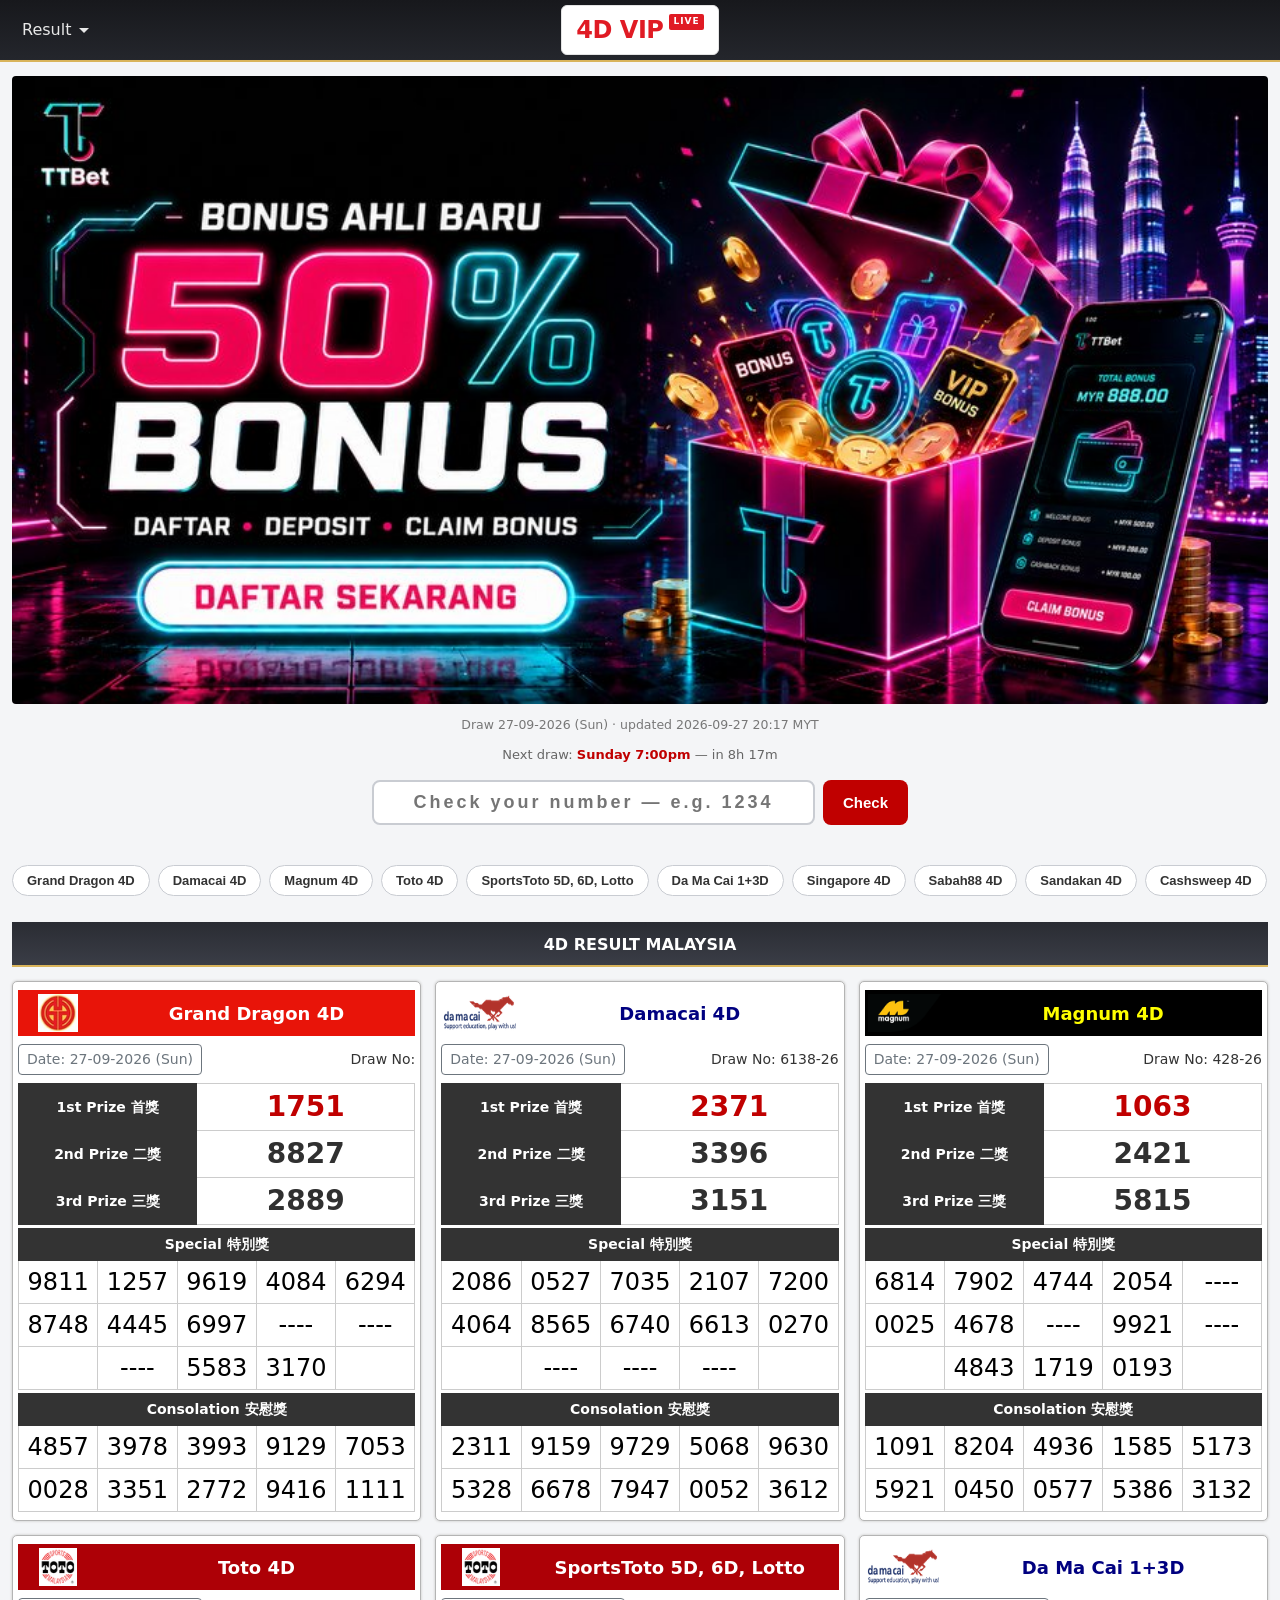
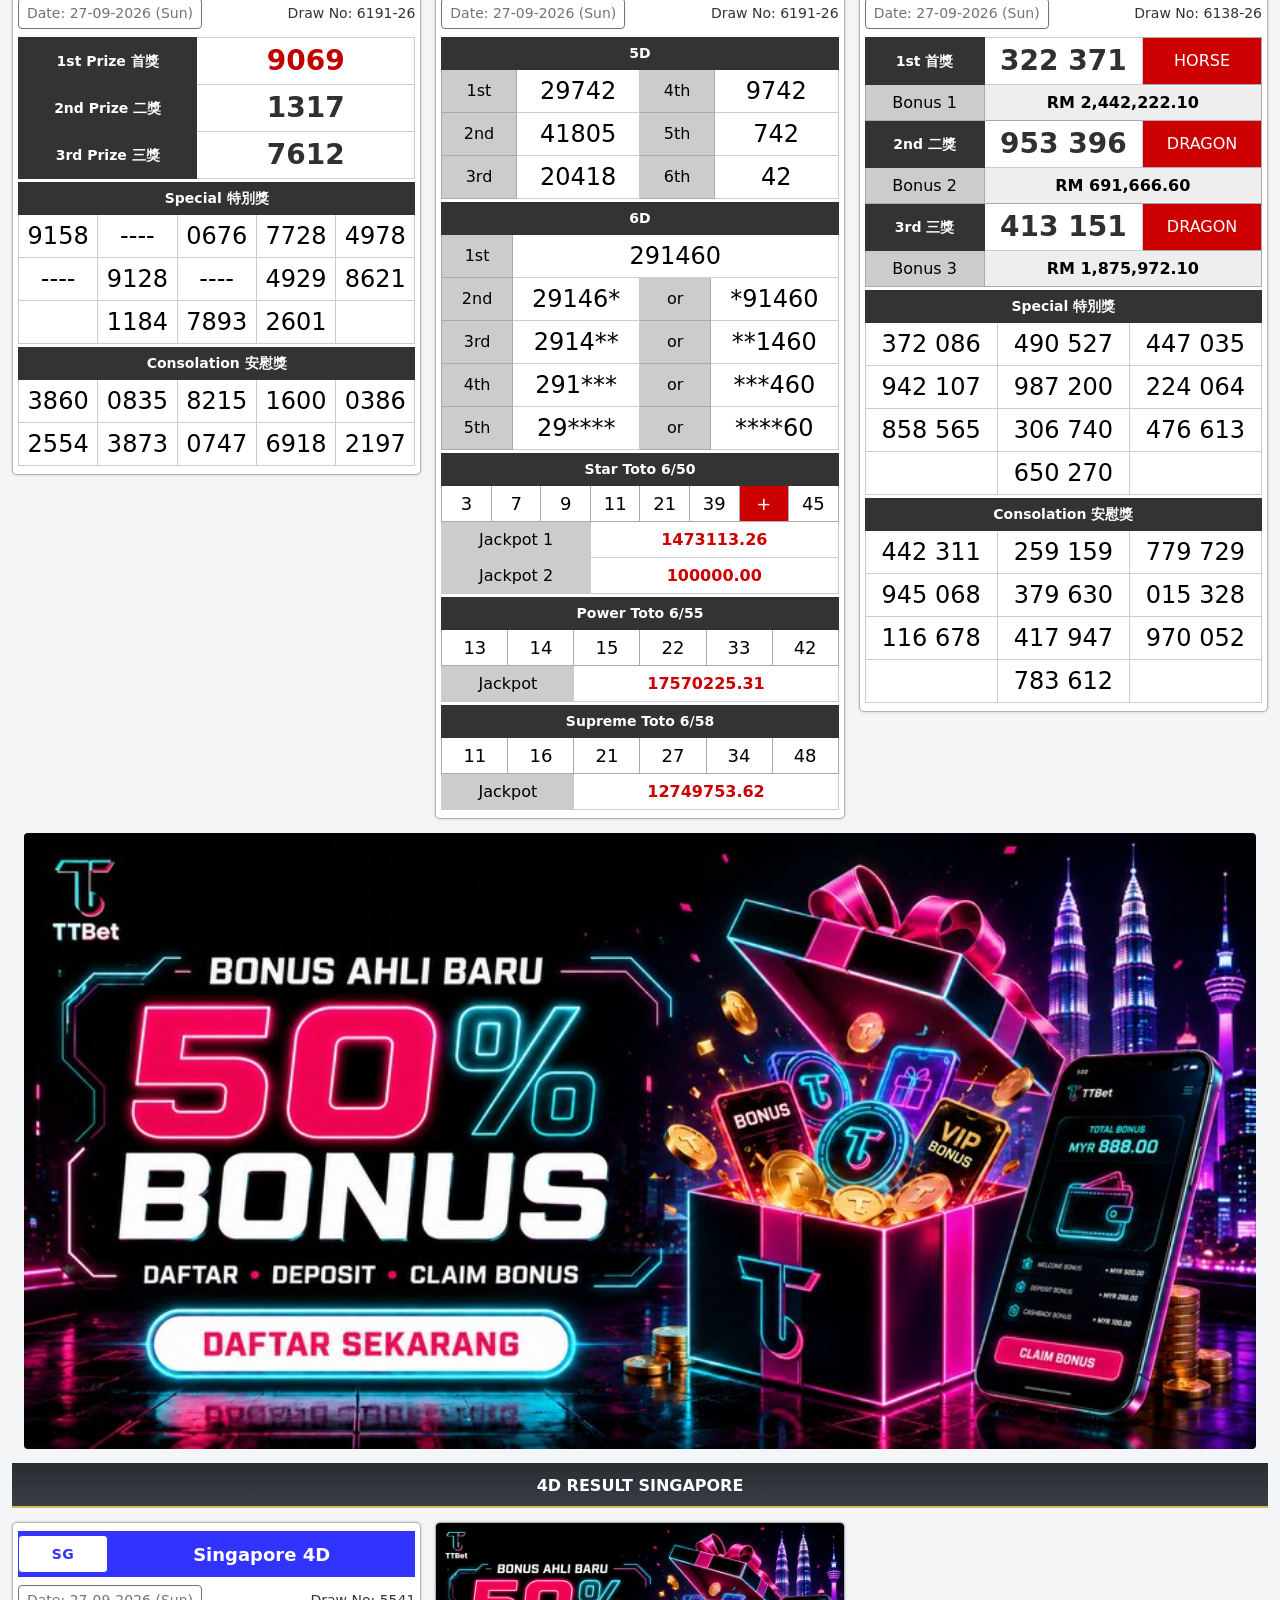
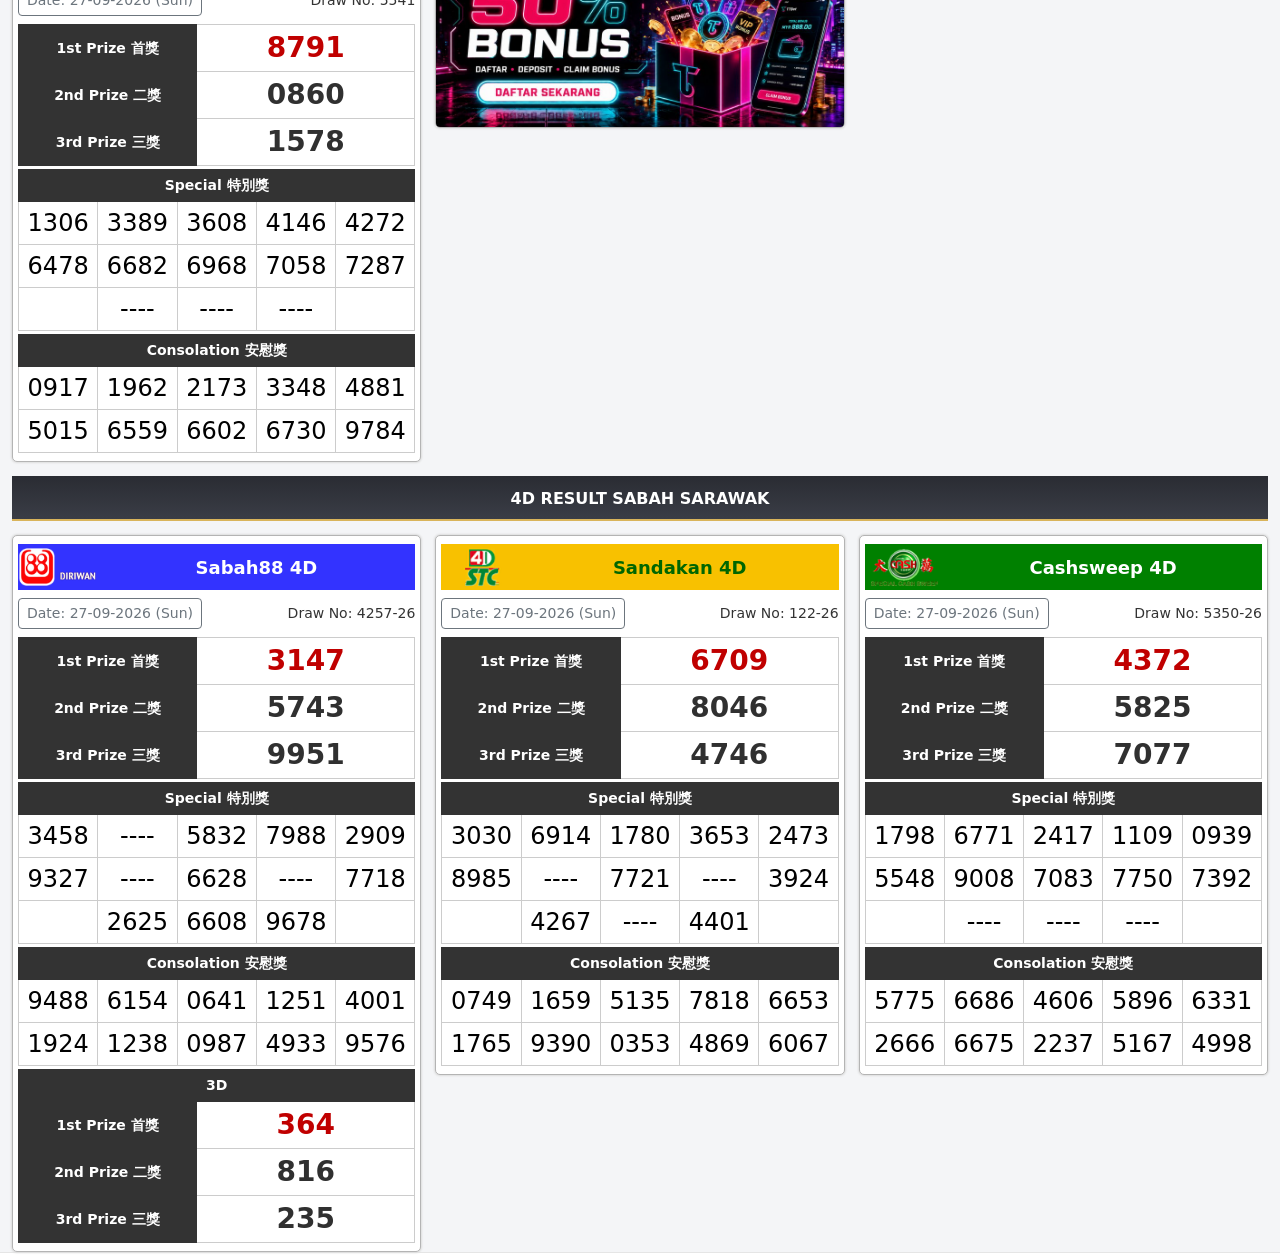
==== index.html @ 1f742cff "Live results feed: near-instant updates during draw hours" ====
<!DOCTYPE html>
<html lang="en">
<head>
<meta charset="utf-8">
<meta name="viewport" content="width=device-width, initial-scale=1.0">
<title>4D VIP - Live 4D Result Today, Toto Magnum Damacai Malaysia</title>
<meta name="description" content="Check 4D result live. Magnum 4D, 4D Toto, Damacai 4D result, Sabah 88 Lotto 4D, Sarawak Special Cash Sweep 4D, STC 4D, Singapore Pools 4D. Keputusan Hari Ini 4D in Sabah, Sarawak, Malaysia.">
<meta name="keywords" content="4d,result,live,damacai,magnum 4d,toto 4d,keputusan 4d">
<link rel="icon" type="image/png" sizes="64x64" href="favicon.png?v=1">
<link rel="apple-touch-icon" href="apple-touch-icon.png?v=1">
<style>
/* ============ base ============ */
*{box-sizing:border-box}
html{-webkit-text-size-adjust:100%}
body{
  margin:0;
  background:#fff;
  color:#212529;
  font-family:system-ui,-apple-system,"Segoe UI",Roboto,"Helvetica Neue",Arial,sans-serif;
  font-size:16px;
  line-height:1.5;
}
table{border-collapse:collapse}
a{color:inherit}

/* ============ navbar ============ */
.navbar{background:#f8f9fa;border-bottom:1px solid #e5e5e5}
.center-container{display:flex;max-width:1320px;margin:0 auto;padding:0 12px}
.box{flex:1;display:flex;justify-content:flex-start;align-items:center;height:60px}
.brand{
  display:inline-flex;align-items:center;gap:6px;text-decoration:none;align-self:center;
  background:#fff;border:1px solid #e3e3e3;border-radius:6px;padding:6px 14px;
}
.brand b{color:#e01b24;font-size:24px;font-weight:800;letter-spacing:-.5px}
.brand .live{
  background:#e01b24;color:#fff;font-size:9px;font-weight:700;letter-spacing:1px;
  padding:1px 4px;border-radius:2px;align-self:flex-start;margin-top:2px;
}

/* dropdown */
.dropdown{position:relative}
.dropdown>button{
  background:none;border:0;font:inherit;font-size:16px;color:#212529;
  padding:8px 10px;cursor:pointer;display:inline-flex;align-items:center;gap:8px;
}
.dropdown>button::after{content:"";border:5px solid transparent;border-top-color:currentColor;margin-top:5px}
.dropdown-menu{
  display:none;position:absolute;top:100%;left:0;z-index:200;min-width:200px;
  background:#fff;border:1px solid rgba(0,0,0,.15);border-radius:6px;
  box-shadow:0 6px 16px rgba(0,0,0,.15);padding:6px 0;margin:0;list-style:none;
}
.dropdown.open .dropdown-menu{display:block}
.dropdown-menu a{display:block;padding:6px 16px;text-decoration:none;font-size:15px;color:#212529}
.dropdown-menu a:hover{background:#f2f2f2}

/* ============ banner ============ */
.topbanner{display:block;max-width:1320px;margin:14px auto 0;padding:0 12px}
.topbanner img{width:100%;height:auto;display:block;border-radius:4px}
.cardbanner{display:block;width:100%}
.cardbanner img{
  width:100%;height:auto;display:block;border-radius:5px;
  border:1px solid #b4b4b4;box-shadow:0 0 2px 1px #ddd;
}
.belowcard{margin-top:14px}
.updated{text-align:center;font-size:12.5px;color:#777;margin:12px 0 0}

/* ============ layout ============ */
.container{max-width:1320px;margin:0 auto;padding:0 12px}
.section-bar{
  background:#333;border:1px solid #333;color:#fff;
  text-align:center;padding:8px 0;margin:14px 0 0;
}
.section-bar h2{margin:0;font-size:18px;font-weight:700;color:#fff}
.section-bar a{color:#fff;text-decoration:none;font-weight:700;font-size:1rem;padding:0 8px}
.row{
  display:grid;grid-template-columns:repeat(3,1fr);
  gap:14px;align-items:start;margin-top:14px;
}
@media (max-width:991px){ .row{grid-template-columns:repeat(2,1fr)} }
@media (max-width:767px){ .row{grid-template-columns:1fr} }

/* ============ result card ============ */
.outerbox{
  border-radius:5px;border:#b4b4b4 1px solid;vertical-align:top;
  box-shadow:0 0 2px 1px #ddd;width:100%;background:#fff;
  text-align:center;padding:5px;
}
.resultTable2{width:100%;margin:3px 0;padding:0}

.headlabel{
  font-weight:600;font-size:18px;text-align:center;vertical-align:middle;height:26px;padding:4px 0;
}
.brandlogo{
  display:inline-flex;align-items:center;justify-content:center;
  min-width:90px;height:38px;padding:0 10px;border-radius:4px;
  font-weight:800;font-size:14px;letter-spacing:.5px;line-height:1;
  white-space:nowrap;border:1px solid currentColor;
}
.brandimg{height:38px;width:auto;max-width:100%;display:block;margin:0 auto}

.resultdrawdate{text-align:left;font-size:14px;color:#333;padding:5px 0;vertical-align:middle}
.datebtn{
  display:inline-block;font-size:14px;line-height:1.5;padding:.25rem .5rem;
  border:1px solid #6c757d;color:#6c757d;background:#fff;border-radius:.25rem;
  text-decoration:none;
}
.datebtn:hover{background:#6c757d;color:#fff}

.resultprizelable{
  text-align:center;font-size:14px;font-weight:700;background:#333;color:#fff;
  vertical-align:middle;padding:5px 0;border:1px solid #333;
}
.resulttop{
  font-size:28px;color:#303030;font-weight:700;text-align:center;
  border:1px solid #ccc;padding:2px 0;height:40px;
}
.resultbottom{
  text-align:center;font-size:24px;color:#000;width:20%;
  border:1px solid #ccc;padding:3px 0;height:36px;
}
.result5dprizelable{
  text-align:center;font-size:16px;background:#ccc;color:#000;width:12%;
  vertical-align:middle;padding:5px 0;border:1px solid #aaa;height:36px;
}
.resultbottomtoto2{
  text-align:center;font-size:18px;color:#000;width:12.5%;
  border:1px solid #aaa;padding:2px 0;height:36px;
}
.resultbottomtotojp{
  text-align:center;font-size:16px;background:#ccc;color:#000;
  vertical-align:middle;border:1px solid #ccc;height:36px;
}
.resultbottomtotojpval{
  text-align:center;font-size:16px;font-weight:700;color:#c00;
  border:1px solid #ccc;height:36px;
}
.zodiac{
  text-align:center;font-size:16px;color:#fff;background:#c00;
  border:1px solid #aaa;height:36px;width:30%;
}
.bonuscell{
  text-align:center;font-size:16px;background:#eee;color:#000;
  border:1px solid #aaa;height:36px;padding:5px 0;
}
.plusball{color:#fff;background:#c00}

/* ============ footer ============ */
footer{margin-top:34px;padding:24px 0 8px;border-top:1px solid #e5e5e5;background:#fff}
.footsec{margin-bottom:14px}
.footsec h3{margin:.625rem 0 0;line-height:1.7;font-size:.875rem;font-weight:700}
.footsec p{font-size:.75rem;color:rgba(0,0,0,.54);line-height:1.4;margin:0;text-align:justify}
.footnav{
  display:flex;justify-content:center;gap:6px;list-style:none;
  padding:16px 0 0;margin:16px 0 0;border-top:1px solid #e5e5e5;flex-wrap:wrap;
}
.footnav a{color:#6c757d;text-decoration:none;font-size:14px;padding:4px 8px}
.footnav a:hover{color:#212529}
.copyright{text-align:center;font-size:12px;color:#888;padding:6px 0 20px}

@media (max-width:991px){
  body{background:#ccc}
  .outerbox{border-radius:0}
  .container{padding:0}
  .row{gap:10px;margin-top:10px}
  footer{padding-left:12px;padding-right:12px}
  .topbanner{padding:0;margin-top:0}
  .topbanner img{border-radius:0}
}

/* ============ v2 design upgrade ============ */
body{background:#f4f5f7}
.navbar{background:linear-gradient(180deg,#17181c,#24262c);border-bottom:2px solid #d9b45b}
.dropdown>button{color:#e8e8e8}
.dropdown>button:hover{color:#fff}
.section-bar{background:linear-gradient(180deg,#2a2c33,#3a3d46);border:0;border-bottom:2px solid #d9b45b}
.outerbox{transition:box-shadow .18s, transform .18s}
.outerbox:hover{box-shadow:0 6px 18px rgba(0,0,0,.14);transform:translateY(-2px)}
.prize1{color:#c00000 !important}
.statusline{text-align:center;font-size:13px;color:#666;margin:10px 0 0}
.statusline b{color:#c00000;font-weight:700}
.livepulse{display:inline-block;width:8px;height:8px;border-radius:50%;background:#e02b20;margin-right:5px;animation:lp 1.4s infinite}
@keyframes lp{0%,100%{opacity:1}50%{opacity:.2}}
.checker{max-width:560px;margin:16px auto 0;padding:0 12px;display:flex;gap:8px}
.checker input{flex:1;min-width:0;font-size:18px;font-weight:700;letter-spacing:3px;text-align:center;padding:10px 12px;border:2px solid #c9ccd2;border-radius:8px;font-variant-numeric:tabular-nums}
.checker input:focus{outline:none;border-color:#d9b45b}
.checker button{font-size:15px;font-weight:700;padding:10px 20px;border:0;border-radius:8px;background:#c00000;color:#fff;cursor:pointer}
.checker button:hover{background:#a30000}
.checkmsg{text-align:center;font-size:14.5px;margin:8px 0 0;min-height:20px;font-weight:600}
.checkmsg.win{color:#0a7a3d}
.checkmsg.lose{color:#888}
.hit{background:#ffe9a8 !important;box-shadow:inset 0 0 0 2px #d9a600}
.chips{display:flex;gap:8px;overflow-x:auto;padding:12px;max-width:1320px;margin:0 auto;-webkit-overflow-scrolling:touch}
.chips button{flex:0 0 auto;font-size:13px;font-weight:700;padding:7px 14px;border:1px solid #c9ccd2;border-radius:999px;background:#fff;color:#333;cursor:pointer;white-space:nowrap}
.chips button:hover{border-color:#d9b45b;background:#fdf6e3}
.totop{position:fixed;right:16px;bottom:16px;z-index:300;width:44px;height:44px;border-radius:50%;border:0;background:#17181c;color:#d9b45b;font-size:20px;cursor:pointer;display:none;box-shadow:0 4px 12px rgba(0,0,0,.3)}
.totop.show{display:block}
</style>
</head>
<body>

<nav class="navbar">
  <div class="center-container">
    <div class="box">
      <div class="dropdown" id="dateDropdown">
        <button type="button" aria-expanded="false">Result</button>
        <ul class="dropdown-menu" id="dateMenu"></ul>
      </div>
    </div>
    <a class="brand" href="./">
      <b>4D VIP</b><span class="live">LIVE</span>
    </a>
    <div class="box"></div>
  </div>
</nav>

<a class="topbanner" href="https://ttbet.fun/RFAA9570A03" target="_blank" rel="noopener sponsored">
  <picture>
    <source media="(max-width:767px)" srcset="ttb-mobile.jpg">
    <img src="ttb.jpg" width="1600" height="533" alt="TTBet — Spin sekarang, menang besar. Main sekarang.">
  </picture>
</a>

<div class="container"><p id="updated" class="updated"></p><p id="nextdraw" class="statusline"></p></div>

<div class="checker"><input id="checknum" inputmode="numeric" maxlength="4" placeholder="Check your number — e.g. 1234" aria-label="Check your 4D number"><button type="button" id="checkbtn">Check</button></div>
<p id="checkmsg" class="checkmsg"></p>
<div class="chips" id="chips"></div>

<main class="container" id="app"></main>

<button id="totop" class="totop" aria-label="Back to top">↑</button>

<footer class="container">
  <div class="footsec">
    <h3>4D Result | 4D Toto | Magnum 4D | Damacai</h3>
    <p>Looking for the latest <b>4D result</b> today in Malaysia? This website provides timely updates for reference purposes. Stay informed with the latest draw results from the major providers, updated in real time.</p>
  </div>
  <div class="footsec">
    <h3>Check 4D Live</h3>
    <p>We show 4D result information from major providers such as Magnum 4D, Damacai and Toto, so you can easily check and compare the latest results. All draw results are updated regularly so you stay informed.</p>
  </div>
  <div class="footsec">
    <h3>Keputusan 4D | 4D Toto | Magnum 4D | Damacai</h3>
    <p>Adakah anda ingin mengetahui keputusan 4D terkini? Laman web kami menyediakan kemas kini terkini untuk rujukan sahaja. Kami memaparkan keputusan daripada pembekal utama supaya anda boleh menyemak maklumat dengan mudah.</p>
  </div>
  <div class="footsec">
    <h3>What time is the 4D result today?</h3>
    <p>The 4D draw results are usually released in the evening (Malaysia time). Results are updated on this website shortly after release, for reference purposes only.</p>
  </div>
  <div class="footsec">
    <h3>Disclaimer</h3>
    <p>Results shown here are for reference only. Please verify with the official operators. This site is not affiliated with Magnum, Sports Toto, Da Ma Cai, Cash Sweep, Sabah 88, STC or Singapore Pools. Play responsibly &mdash; 21 and above only.</p>
  </div>
  <ul class="footnav">
    <li><a href="./">Home</a></li>
    <li><a href="disclaimer.html">Disclaimer</a></li>
    <li><a href="privacy.html">Privacy</a></li>
    <li><a href="sitemap.xml">Sitemap</a></li>
  </ul>
  <div class="copyright">&copy; <span id="yr"></span> 4D VIP. All rights reserved.</div>
</footer>

<script>
/* =========================================================
   BANNERS
   Add a banner by filling one of these in. Set to null to hide it.
     link    = where tapping the banner goes
     desktop = wide image (about 1600 x 400), used on laptops
     mobile  = tall image (about 1772 x 886), used on phones
   ========================================================= */
const BANNERS = {
  afterMalaysia: {
    link: "https://ttbet.fun/RFAA9570A03",
    desktop: "ttb.jpg", w: 1600, h: 533,
    mobile: "ttb-mobile.jpg",
    alt: "TTBet — Bonus ahli baru 50%. Daftar sekarang."
  },
  afterSingapore: null,
  afterSabah: null,
  singaporeRow: {
    link: "https://ttbet.fun/RFAA9570A03",
    mobile: "ttb-mobile.jpg",
    alt: "TTBet — Bonus ahli baru 50%. Daftar sekarang."
  }
};

/* =========================================================
   LAYOUT — which provider sits where, and how it is branded.
   The numbers themselves come from results.json.
   ========================================================= */
const STYLE = {
  gd4d:       { name: "Grand Dragon 4D",           headBg: "#e81409",  headColor: "#fff",    logoImg: "logos/gdlotto.png" },
  damacai:    { name: "Damacai 4D",                headBg: "#fff",     headColor: "#000080", logoImg: "logos/damacai.png" },
  magnum:     { name: "Magnum 4D",                 headBg: "#000",     headColor: "#ff0",    logoImg: "logos/magnum.png" },
  toto:       { name: "Toto 4D",                   headBg: "#ad0006",  headColor: "#fff",    logoImg: "logos/toto.png" },
  totoextra:  { name: "SportsToto 5D, 6D, Lotto",  headBg: "#ad0006",  headColor: "#fff",    logoImg: "logos/toto.png" },
  damacai13d: { name: "Da Ma Cai 1+3D",            headBg: "#fff",     headColor: "#000080", logoImg: "logos/damacai.png" },
  singapore:  { name: "Singapore 4D",              headBg: "#3333ff",  headColor: "#fff",    logoText: "SG", logoBg: "#fff", logoColor: "#3333ff" },
  sabah88:    { name: "Sabah88 4D",                headBg: "#3333ff",  headColor: "#fff",    logoImg: "logos/sabah88.png" },
  sandakan:   { name: "Sandakan 4D",               headBg: "#f8c100",  headColor: "#006600", logoImg: "logos/stc.png" },
  cashsweep:  { name: "Cashsweep 4D",              headBg: "#008000",  headColor: "#fff",    logoImg: "logos/cashsweep.png" }
};

const LAYOUT = [
  { title: "4D RESULT MALAYSIA", href: "malaysia-4d-result.html", bannerAfter: "afterMalaysia",
    items: [{ p: "gd4d" }, { p: "damacai" }, { p: "magnum" }, { p: "toto" }, { p: "totoextra" }, { p: "damacai13d" }] },
  { title: "4D RESULT SINGAPORE", href: "singapore-4d-result.html", bannerAfter: "afterSingapore",
    items: [{ p: "singapore" }, { banner: "singaporeRow" }] },
  { title: "4D RESULT SABAH SARAWAK", href: "sarawak-4d-result.html", bannerAfter: "afterSabah",
    items: [{ p: "sabah88" }, { p: "sandakan" }, { p: "cashsweep" }] }
];

/* ============ helpers ============ */
const esc = s => String(s == null ? "" : s).replace(/[&<>"]/g, c => ({ "&": "&amp;", "<": "&lt;", ">": "&gt;", '"': "&quot;" }[c]));

/* ============ block renderers ============ */
function blkPrizes3(b) {
  const head = b.title ? '<tr><td colspan="2" class="resultprizelable">' + esc(b.title) + '</td></tr>' : "";
  return '<table class="resultTable2"><tbody>' + head +
    '<tr><td style="width:45%" class="resultprizelable">1st Prize 首獎</td><td class="resulttop prize1" style="width:55%">' + esc(b.first) + '</td></tr>' +
    '<tr><td style="width:45%" class="resultprizelable">2nd Prize 二獎</td><td class="resulttop">' + esc(b.second) + '</td></tr>' +
    '<tr><td style="width:45%" class="resultprizelable">3rd Prize 三獎</td><td class="resulttop">' + esc(b.third) + '</td></tr>' +
    '</tbody></table>';
}

function blkGrid(b) {
  const cols = b.cols || 5;
  const w = (100 / cols).toFixed(2);
  let rows = "", i = 0;
  const nums = b.numbers || [];
  while (i < nums.length) {
    rows += "<tr>" + nums.slice(i, i + cols)
      .map(n => '<td class="resultbottom" style="width:' + w + '%">' + esc(n) + '</td>').join("") + "</tr>";
    i += cols;
  }
  return '<table class="resultTable2"><tbody><tr><td colspan="' + cols + '" class="resultprizelable">' +
    esc(b.title) + '</td></tr>' + rows + '</tbody></table>';
}

function blkPairs(b) {
  const rows = b.rows.map(r =>
    '<tr><td class="result5dprizelable">' + esc(r[0]) + '</td><td class="resultbottom">' + esc(r[1]) + '</td>' +
    '<td class="result5dprizelable">' + esc(r[2]) + '</td><td class="resultbottom">' + esc(r[3]) + '</td></tr>').join("");
  return '<table class="resultTable2"><tbody><tr><td colspan="4" class="resultprizelable">' +
    esc(b.title) + '</td></tr>' + rows + '</tbody></table>';
}

function blkSixd(b) {
  const rows = b.rows.map(r =>
    '<tr><td class="result5dprizelable">' + esc(r[0]) + '</td><td class="resultbottom">' + esc(r[1]) + '</td>' +
    '<td class="result5dprizelable">or</td><td class="resultbottom">' + esc(r[2]) + '</td></tr>').join("");
  return '<table class="resultTable2"><tbody><tr><td colspan="4" class="resultprizelable">' + esc(b.title) + '</td></tr>' +
    '<tr><td class="result5dprizelable">1st</td><td colspan="3" class="resultbottom">' + esc(b.first) + '</td></tr>' +
    rows + '</tbody></table>';
}

function blkLotto(b) {
  const span = b.bonus ? 8 : 6;
  const lab = Math.ceil(span / 3);
  const balls = b.balls.map(n => '<td class="resultbottomtoto2">' + esc(n) + '</td>').join("") +
    (b.bonus ? '<td class="resultbottomtoto2 plusball">+</td><td class="resultbottomtoto2">' + esc(b.bonus) + '</td>' : "");
  const jp = (b.jackpots || []).map(j =>
    '<tr><td colspan="' + lab + '" class="resultbottomtotojp">' + esc(j[0]) + '</td>' +
    '<td colspan="' + (span - lab) + '" class="resultbottomtotojpval">' + esc(j[1]) + '</td></tr>').join("");
  return '<table class="resultTable2"><tbody><tr><td colspan="' + span + '" class="resultprizelable">' +
    esc(b.title) + '</td></tr><tr>' + balls + '</tr>' + jp + '</tbody></table>';
}

function blkD3(b) {
  const labels = ["1st 首獎", "2nd 二獎", "3rd 三獎"];
  const rows = b.rows.map((r, i) =>
    '<tr><td style="width:30%" class="resultprizelable">' + esc(labels[i]) + '</td>' +
    '<td class="resulttop">' + esc(r.value) + '</td>' +
    '<td class="zodiac">' + esc(r.zodiac) + '</td></tr>' +
    '<tr><td class="result5dprizelable">Bonus ' + (i + 1) + '</td>' +
    '<td colspan="2" class="bonuscell"><b>' + esc(r.bonus) + '</b></td></tr>').join("");
  return '<table class="resultTable2"><tbody>' + rows + '</tbody></table>';
}

const RENDERERS = { prizes3: blkPrizes3, grid: blkGrid, pairs: blkPairs, sixd: blkSixd, lotto: blkLotto, d3: blkD3 };

/* ============ turn one provider's results into blocks ============ */
function buildBlocks(key, r) {
  const out = [];

  if (key === "totoextra") {
    const f = r.fiveD || [];
    if (f.length >= 6) out.push({ type: "pairs", title: "5D", rows: [
      ["1st", f[0], "4th", f[1]], ["2nd", f[2], "5th", f[3]], ["3rd", f[4], "6th", f[5]]
    ]});
    const x = r.sixD || [];
    if (x.length >= 9) out.push({ type: "sixd", title: "6D", first: x[0], rows: [
      ["2nd", x[1], x[2]], ["3rd", x[3], x[4]], ["4th", x[5], x[6]], ["5th", x[7], x[8]]
    ]});
    (r.lotto || []).forEach(l => out.push({ type: "lotto", title: l.title, balls: l.balls, bonus: l.bonus, jackpots: l.jackpots }));
    return out;
  }

  if (key === "damacai13d") {
    if (r.d3rows) out.push({ type: "d3", rows: r.d3rows });
    if (r.special) out.push({ type: "grid", title: "Special 特別獎", cols: 3, numbers: r.special });
    if (r.consolation) out.push({ type: "grid", title: "Consolation 安慰獎", cols: 3, numbers: r.consolation });
    return out;
  }

  if (r.first) out.push({ type: "prizes3", first: r.first, second: r.second, third: r.third });
  if (r.special) out.push({ type: "grid", title: "Special 特別獎", cols: 5, numbers: r.special });
  if (r.consolation) out.push({ type: "grid", title: "Consolation 安慰獎", cols: 5, numbers: r.consolation });
  if (r.threeD) out.push({ type: "prizes3", title: "3D", first: r.threeD.first, second: r.threeD.second, third: r.threeD.third });
  return out;
}

/* ============ banners ============ */
function bannerHTML(key) {
  const b = BANNERS[key];
  if (!b) return "";
  return '<a class="topbanner" href="' + esc(b.link) + '" target="_blank" rel="noopener sponsored">' +
    '<picture><source media="(max-width:767px)" srcset="' + esc(b.mobile) + '">' +
    '<img src="' + esc(b.desktop) + '" width="' + (b.w || 1600) + '" height="' + (b.h || 400) + '" alt="' + esc(b.alt || "") + '">' +
    '</picture></a>';
}

function cardBannerHTML(key, extraClass) {
  const b = BANNERS[key];
  if (!b) return "";
  return '<a class="cardbanner ' + (extraClass || "") + '" href="' + esc(b.link) + '" target="_blank" rel="noopener sponsored">' +
    '<img src="' + esc(b.card || b.mobile) + '" alt="' + esc(b.alt || "") + '"></a>';
}

/* ============ one result card ============ */
function cardHTML(key, r, data) {
  const st = STYLE[key] || {};
  const logo = st.logoImg
    ? '<img class="brandimg" src="' + esc(st.logoImg) + '" alt="' + esc(st.name) + '">'
    : '<span class="brandlogo" style="background:' + (st.logoBg || "#fff") + ';color:' + (st.logoColor || "#000") + '">' + esc(st.logoText || "") + '</span>';

  const date = r.drawDate || data.drawDate || "";
  const day = r.drawDay || data.drawDay || "";
  const blocks = buildBlocks(key, r).map(b => (RENDERERS[b.type] || (() => ""))(b)).join("");

  return '<div class="outerbox" id="card-' + key + '">' +
    '<table class="resultTable2"><tbody><tr>' +
      '<td class="headlabel" style="width:20%;background:' + st.headBg + ';color:' + st.headColor + '">' + logo + '</td>' +
      '<td class="headlabel" style="background:' + st.headBg + ';color:' + st.headColor + '">' + esc(st.name) + '</td>' +
    '</tr></tbody></table>' +
    '<table class="resultTable2"><tbody><tr>' +
      '<td class="resultdrawdate"><span class="datebtn">Date: ' + esc(date) + ' (' + esc(day) + ')</span></td>' +
      '<td class="resultdrawdate" style="text-align:right">Draw No: ' + esc(r.drawNo || "") + '</td>' +
    '</tr></tbody></table>' +
    blocks +
  '</div>';
}

/* ============ page ============ */
function render(data) {
  __data = data;
  const providers = data.providers || {};

  document.getElementById("app").innerHTML = LAYOUT.map(sec => {
    const items = sec.items.map(it => {
      if (it.banner) return cardBannerHTML(it.banner);
      const r = providers[it.p];
      return r ? cardHTML(it.p, r, data) : "";
    }).join("");
    return '<div class="section-bar"><h2><a href="' + esc(sec.href) + '">' + esc(sec.title) + '</a></h2></div>' +
      '<div class="row">' + items + '</div>' +
      (sec.bannerAfter ? bannerHTML(sec.bannerAfter) : "");
  }).join("");

  const stamp = document.getElementById("updated");
  if (stamp) {
    stamp.textContent = data.drawDate
      ? "Draw " + data.drawDate + " (" + data.drawDay + ")  ·  updated " + (data.updated || "")
      : "";
  }

  renderChips(providers);
  renderCountdown();
  if (typeof runCheck === "function") runCheck();
  document.getElementById("dateMenu").innerHTML = (data.recentDates || [])
    .map(d => '<li><span style="display:block;padding:6px 16px;font-size:15px;color:#555">' + esc(d) + '</span></li>').join("");
}

function showError() {
  document.getElementById("app").innerHTML =
    '<div class="section-bar"><h2>Results are loading</h2></div>' +
    '<p style="padding:24px 12px;text-align:center;color:#666">' +
    'We could not load the latest results just now. Please refresh in a moment.</p>';
}

function loadResults(first){
  fetch("results.json?t=" + Date.now())
    .then(r => r.ok ? r.json() : Promise.reject(r.status))
    .then(render)
    .catch(function(){ if (first) showError(); });
}
loadResults(true);
setInterval(loadResults, 5 * 60 * 1000);

/* ============ date dropdown ============ */
const dd = document.getElementById("dateDropdown");
const ddBtn = dd.querySelector("button");
ddBtn.addEventListener("click", e => {
  e.stopPropagation();
  dd.classList.toggle("open");
  ddBtn.setAttribute("aria-expanded", dd.classList.contains("open"));
});
document.addEventListener("click", () => {
  dd.classList.remove("open");
  ddBtn.setAttribute("aria-expanded", "false");
});

document.getElementById("yr").textContent = new Date().getFullYear();


/* ============ v2 upgrade: countdown, checker, chips, auto-refresh ============ */
function mytNow(){ return new Date(Date.now() + (8*60 + new Date().getTimezoneOffset())*60000); }

function nextDrawInfo(){
  const n = mytNow();
  const drawDays = [0,3,6];
  for (let add = 0; add < 8; add++) {
    const d = new Date(n); d.setDate(n.getDate()+add); d.setHours(19,0,0,0);
    if (!drawDays.includes(d.getDay())) continue;
    if (add === 0 && n.getHours() >= 19) {
      if (n.getHours() < 21) return { live: true };
      continue;
    }
    const ms = d - n;
    if (ms <= 0) continue;
    const days = Math.floor(ms/86400000), hrs = Math.floor(ms%86400000/3600000), mins = Math.floor(ms%3600000/60000);
    const names = ["Sunday","Monday","Tuesday","Wednesday","Thursday","Friday","Saturday"];
    let left = "";
    if (days > 0) left = days + "d " + hrs + "h";
    else if (hrs > 0) left = hrs + "h " + mins + "m";
    else left = mins + "m";
    return { live: false, day: names[d.getDay()], left: left };
  }
  return null;
}

function renderCountdown(){
  const el = document.getElementById("nextdraw");
  if (!el) return;
  const info = nextDrawInfo();
  if (!info) { el.innerHTML = ""; return; }
  el.innerHTML = info.live
    ? '<span class="livepulse"></span><b>Draw in progress</b> — results appear here as they are announced'
    : 'Next draw: <b>' + info.day + ' 7:00pm</b> — in ' + info.left;
}
setInterval(renderCountdown, 30000);

function renderChips(providers){
  const el = document.getElementById("chips");
  if (!el) return;
  let html = "";
  LAYOUT.forEach(function(sec){ sec.items.forEach(function(it){
    if (it.p && providers[it.p] && STYLE[it.p]) {
      html += '<button type="button" data-target="card-' + it.p + '">' + esc(STYLE[it.p].name) + '</button>';
    }
  }); });
  el.innerHTML = html;
  el.querySelectorAll("button").forEach(function(b){ b.addEventListener("click", function(){
    const c = document.getElementById(b.dataset.target);
    if (c) c.scrollIntoView({ behavior: "smooth", block: "start" });
  }); });
}

function runCheck(){
  const inp = document.getElementById("checknum");
  const msg = document.getElementById("checkmsg");
  if (!inp || !msg) return;
  const num = inp.value.replace(/\D/g, "");
  document.querySelectorAll(".hit").forEach(function(td){ td.classList.remove("hit"); });
  if (num.length !== 4) { msg.textContent = ""; msg.className = "checkmsg"; return; }
  const hits = [];
  document.querySelectorAll(".resulttop, .resultbottom").forEach(function(td){
    const digits = (td.textContent || "").replace(/\D/g, "");
    if (digits === num || (digits.length === 6 && digits.slice(-4) === num)) {
      td.classList.add("hit");
      const card = td.closest(".outerbox");
      if (card) {
        const heads = card.querySelectorAll(".headlabel");
        const name = heads.length ? heads[heads.length-1].textContent.trim() : "";
        if (name && hits.indexOf(name) < 0) hits.push(name);
      }
    }
  });
  if (hits.length) {
    msg.textContent = "🎉 " + num + " found in: " + hits.join(", ");
    msg.className = "checkmsg win";
    const first = document.querySelector(".hit");
    if (first) first.scrollIntoView({ behavior: "smooth", block: "center" });
  } else {
    msg.textContent = num + " — not in this draw's results";
    msg.className = "checkmsg lose";
  }
}

const _ci = document.getElementById("checknum");
if (_ci) {
  _ci.addEventListener("input", runCheck);
  const _cb = document.getElementById("checkbtn");
  if (_cb) _cb.addEventListener("click", runCheck);
}

const topBtn = document.getElementById("totop");
if (topBtn) {
  window.addEventListener("scroll", function(){ topBtn.classList.toggle("show", window.scrollY > 600); }, { passive: true });
  topBtn.addEventListener("click", function(){ window.scrollTo({ top: 0, behavior: "smooth" }); });
}


/* ============ live boost: near-instant results during draw hours ============ */
const LIVEFEED_URL = "https://livefeed.angelina-bcb88.workers.dev/";
let __data = null;

const MONTHS = {Jan:"01",Feb:"02",Mar:"03",Apr:"04",May:"05",Jun:"06",Jul:"07",Aug:"08",Sep:"09",Oct:"10",Nov:"11",Dec:"12"};

function feedDate(dd){
  const m = /\((\w{3})\)\s*(\d{2})-(\w{3})-(\d{4})/.exec(dd || "");
  if (!m) return null;
  return { day: m[1], date: m[2] + "-" + (MONTHS[m[3]] || "01") + "-" + m[4] };
}

function dateRank(d){
  if (!d) return 0;
  const p = d.split("-");
  return p.length === 3 ? Number(p[2] + p[1] + p[0]) : 0;
}

function feedNums(sec, prefix, max){
  const out = [];
  for (let i = 1; i <= max; i++) {
    const v = sec[prefix + i];
    if (v !== undefined && v !== null && String(v).trim() !== "") out.push(String(v).trim());
  }
  return out;
}

function padSpecial(sp){
  if (sp.length === 13) return sp.slice(0,10).concat([""], sp.slice(10,13), [""]);
  return sp;
}

function grp(n){
  const d = String(n).replace(/\D/g, "");
  return d.length === 6 ? d.slice(0,3) + " " + d.slice(3) : String(n);
}

function normDrawNo(dn){
  return String(dn || "").replace(/^#/, "").replace("/", "-");
}

const FEED_MAP = [
  ["west", "M",  "magnum",    4],
  ["west", "D",  "damacai",   4],
  ["west", "G",  "gd4d",      4],
  ["west", "T",  "toto",      4],
  ["east", "K",  "sandakan",  4],
  ["east", "B",  "sabah88",   4],
  ["east", "W",  "cashsweep", 4],
  ["sg",   "S",  "singapore", 4]
];

function applyLiveFeed(feed){
  if (!__data || !__data.providers) return false;
  let changed = false;
  FEED_MAP.forEach(function(row){
    const region = row[0], secKey = row[1], provKey = row[2];
    const sec = (feed[region] || {})[secKey];
    const prov = __data.providers[provKey];
    if (!sec || !prov || !sec.P1) return;
    const fd = feedDate(sec.DD);
    if (!fd) return;
    if (dateRank(fd.date) < dateRank(prov.drawDate)) return;
    const next = {
      first: String(sec.P1), second: String(sec.P2 || ""), third: String(sec.P3 || ""),
      special: padSpecial(feedNums(sec, "S", 13)),
      consolation: feedNums(sec, "C", 10),
      drawDate: fd.date, drawDay: fd.day
    };
    if (sec.DN) next.drawNo = normDrawNo(sec.DN);
    if (provKey === "sabah88" && sec.P13D) {
      next.threeD = { first: String(sec.P13D), second: String(sec.P23D || ""), third: String(sec.P33D || "") };
    }
    const before = JSON.stringify([prov.first, prov.second, prov.third, prov.special, prov.consolation, prov.drawDate]);
    const after = JSON.stringify([next.first, next.second, next.third, next.special, next.consolation, next.drawDate]);
    if (before !== after) {
      Object.assign(prov, next);
      changed = true;
    }
  });
  if (changed) {
    let best = null;
    Object.keys(__data.providers).forEach(function(k){
      const p = __data.providers[k];
      if (p && p.drawDate && (!best || dateRank(p.drawDate) > dateRank(best.d))) best = { d: p.drawDate, day: p.drawDay };
    });
    if (best) { __data.drawDate = best.d; __data.drawDay = best.day || __data.drawDay; }
  }
  return changed;
}

function inDrawWindow(){
  const h = mytNow().getHours();
  return h >= 18 && h < 22;
}

function pollLiveFeed(){
  if (!LIVEFEED_URL || LIVEFEED_URL.indexOf("http") !== 0) return;
  fetch(LIVEFEED_URL + "?t=" + Date.now())
    .then(function(r){ return r.ok ? r.json() : null; })
    .then(function(feed){
      if (!feed) return;
      if (applyLiveFeed(feed)) {
        render(__data);
        const el = document.getElementById("updated");
        if (el && __data.drawDate) {
          el.textContent = "Draw " + __data.drawDate + " (" + (__data.drawDay || "") + ")  ·  LIVE feed " +
            mytNow().toTimeString().slice(0,5) + " MYT";
        }
      }
    })
    .catch(function(){});
}

setInterval(function(){ if (inDrawWindow()) pollLiveFeed(); }, 60 * 1000);
setInterval(function(){ if (!inDrawWindow()) pollLiveFeed(); }, 10 * 60 * 1000);
setTimeout(pollLiveFeed, 4000);

</script>
</body>
</html>
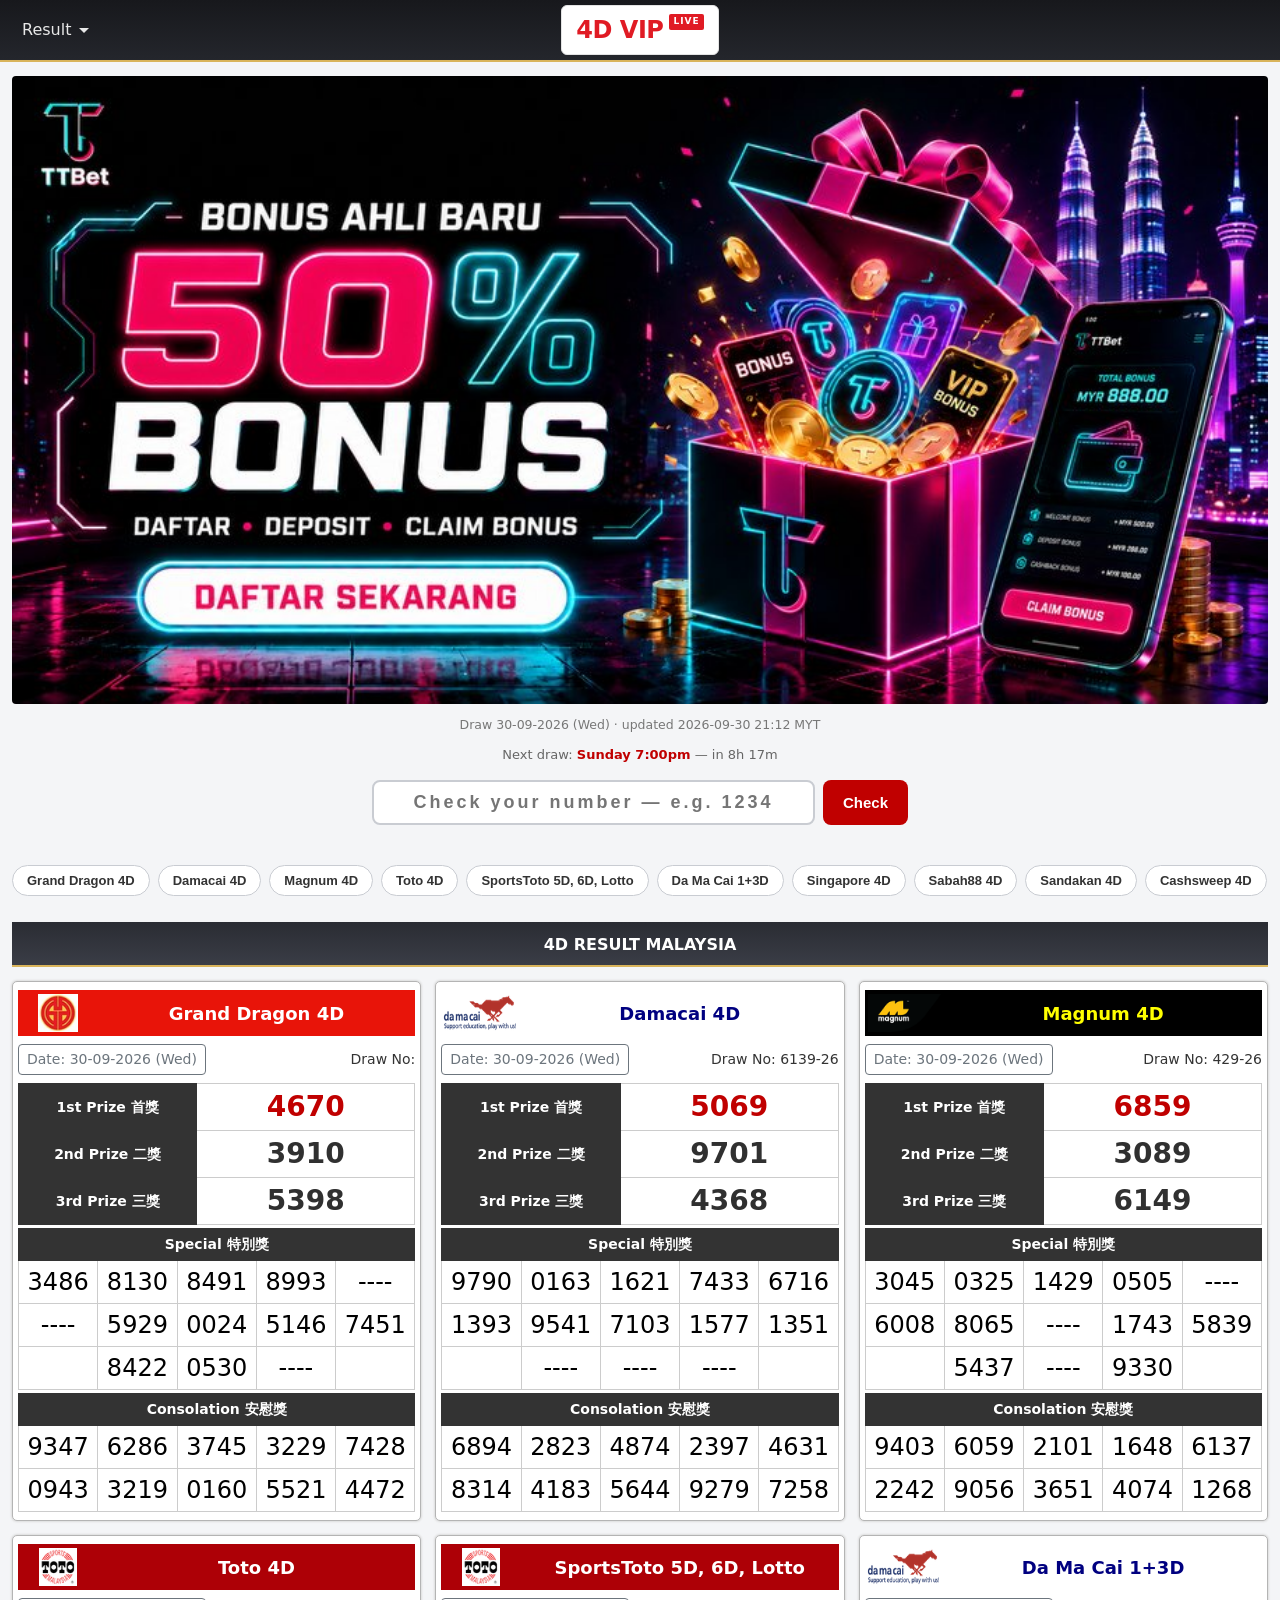
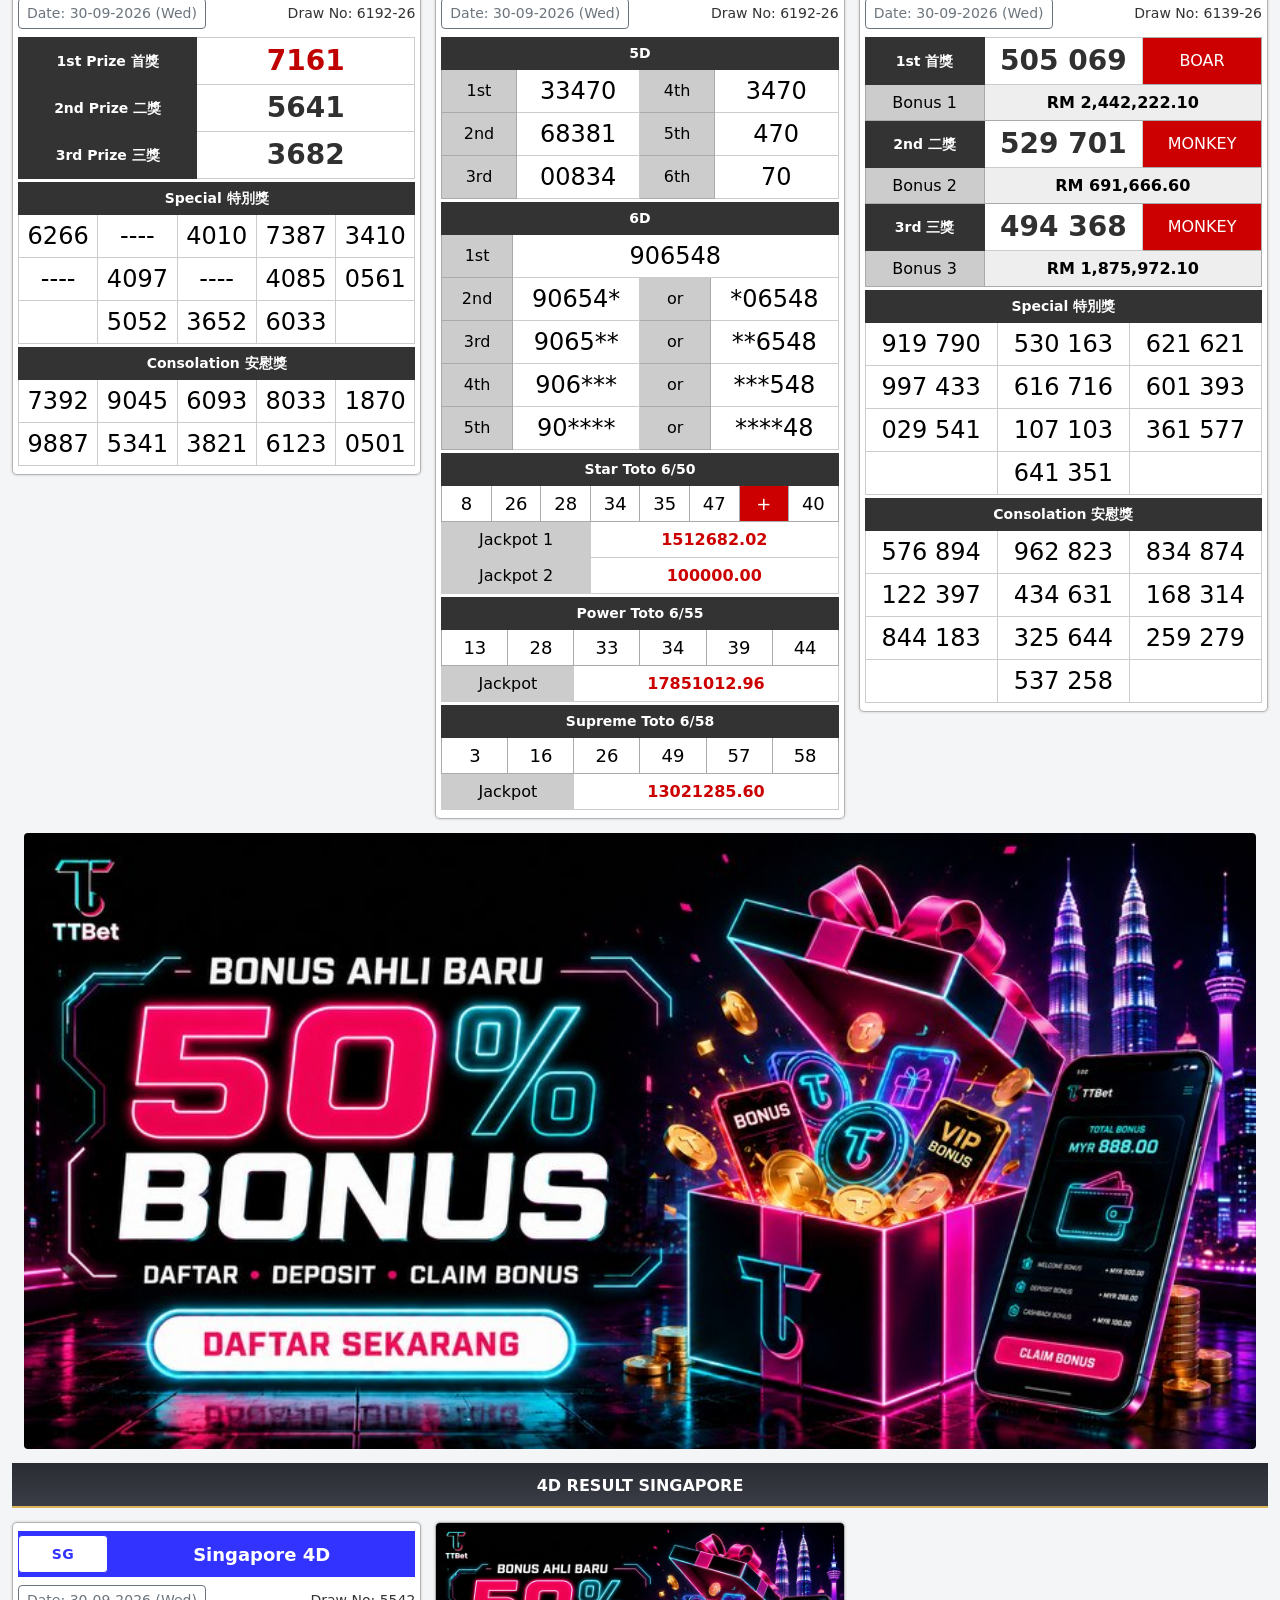
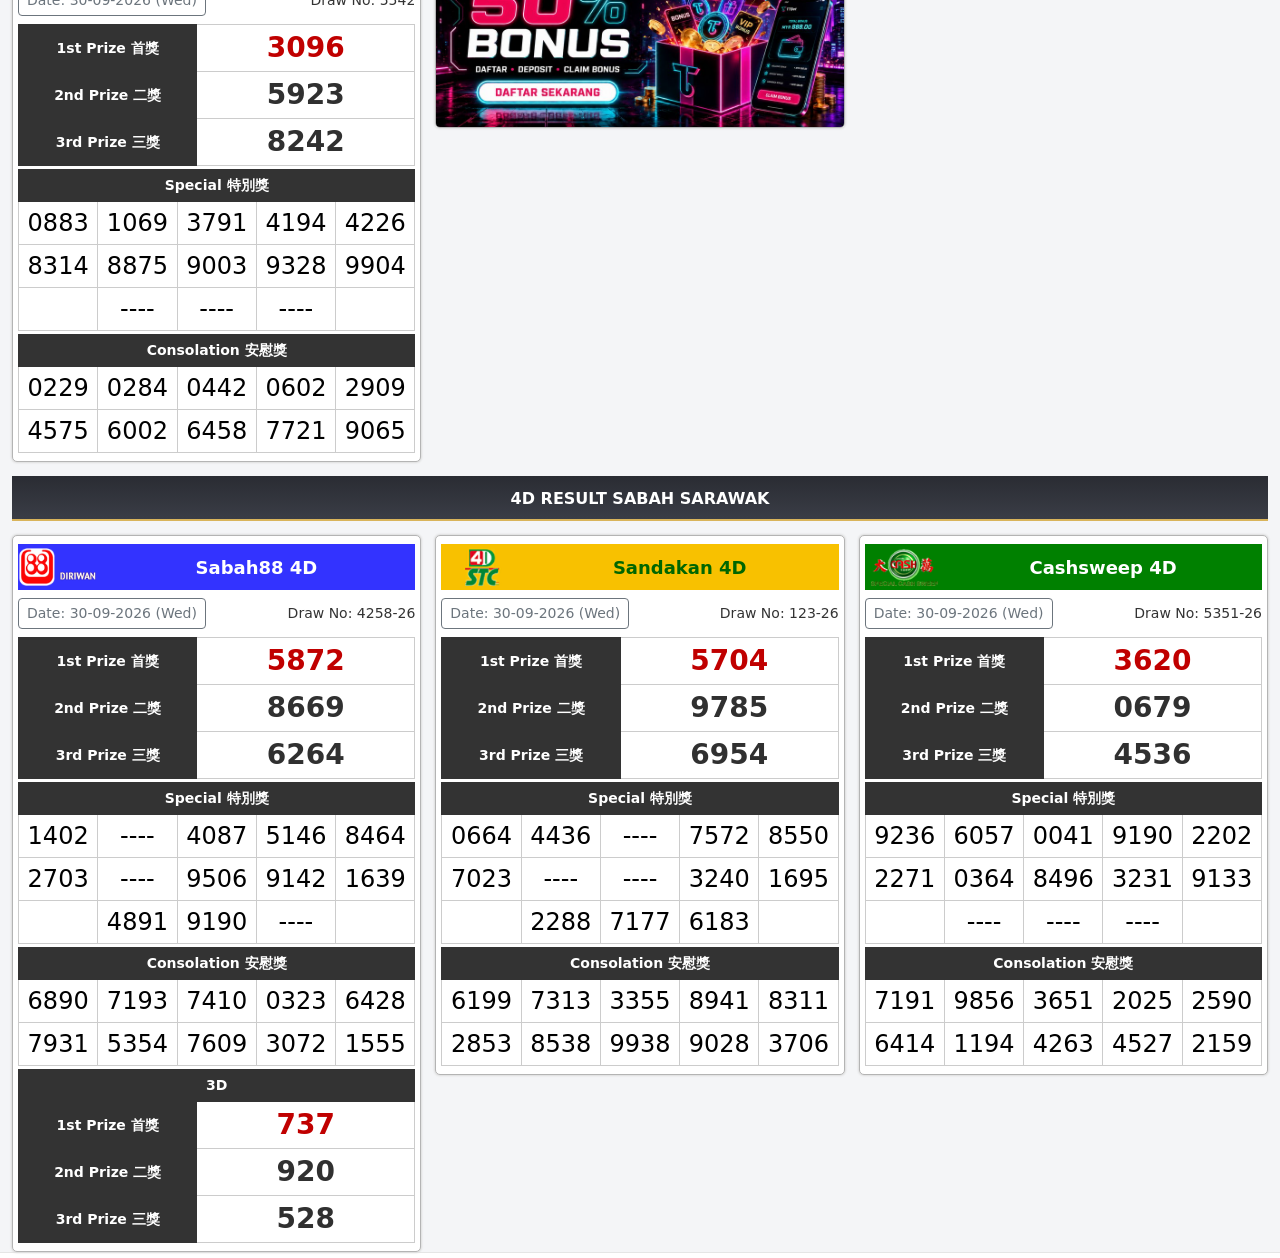
==== commit 41928656: "Live feed covers all 10 cards" ====
--- a/index.html
+++ b/index.html
@@ -691,6 +691,59 @@
       changed = true;
     }
   });
+
+  const T = (feed.west || {}).T;
+  const tx = __data.providers.totoextra;
+  if (T && tx && T.P5D1) {
+    const fdT = feedDate(T.DD);
+    if (fdT && dateRank(fdT.date) >= dateRank(tx.drawDate)) {
+      const strip = function(v){ return String(v || "").replace(/^RM\s*/, ""); };
+      const nextT = {
+        drawDate: fdT.date, drawDay: fdT.day, drawNo: normDrawNo(T.DN),
+        fiveD: [T.P5D1, T.P5D4, T.P5D2, T.P5D5, T.P5D3, T.P5D6].map(String),
+        sixD: [T.P6D1, T.P6D2A, T.P6D2B, T.P6D3A, T.P6D3B, T.P6D4A, T.P6D4B, T.P6D5A, T.P6D5B].map(String),
+        lotto: [
+          { title: "Star Toto 6/50", balls: [T.P6501, T.P6502, T.P6503, T.P6504, T.P6505, T.P6506].map(String),
+            bonus: String(T.P650EX || ""), jackpots: [["Jackpot 1", strip(T.P650JP1)], ["Jackpot 2", strip(T.P650JP2)]] },
+          { title: "Power Toto 6/55", balls: [T.P6551, T.P6552, T.P6553, T.P6554, T.P6555, T.P6556].map(String),
+            jackpots: [["Jackpot", strip(T.P655JP)]] },
+          { title: "Supreme Toto 6/58", balls: [T.P6581, T.P6582, T.P6583, T.P6584, T.P6585, T.P6586].map(String),
+            jackpots: [["Jackpot", strip(T.P658JP)]] }
+        ]
+      };
+      if (JSON.stringify([tx.fiveD, tx.sixD, tx.lotto, tx.drawDate]) !==
+          JSON.stringify([nextT.fiveD, nextT.sixD, nextT.lotto, nextT.drawDate])) {
+        Object.assign(tx, nextT);
+        changed = true;
+      }
+    }
+  }
+
+  const D6 = (feed.west || {}).D6;
+  const dm = __data.providers.damacai13d;
+  if (D6 && dm && D6.P1) {
+    const fdD = feedDate(D6.DD);
+    if (fdD && dateRank(fdD.date) >= dateRank(dm.drawDate)) {
+      const pad3 = function(arr){
+        return arr.length === 10 ? arr.slice(0, 9).concat([""], [arr[9]], [""]) : arr;
+      };
+      const nextD = {
+        drawDate: fdD.date, drawDay: fdD.day, drawNo: normDrawNo(D6.DN),
+        d3rows: [1, 2, 3].map(function(i){
+          return { value: grp(D6["P" + i]), zodiac: String(D6["PB" + i] || ""),
+                   bonus: String(D6["JP" + i] || "") };
+        }),
+        special: pad3(feedNums(D6, "S", 10).map(grp)),
+        consolation: pad3(feedNums(D6, "C", 10).map(grp))
+      };
+      if (JSON.stringify([dm.d3rows, dm.special, dm.consolation, dm.drawDate]) !==
+          JSON.stringify([nextD.d3rows, nextD.special, nextD.consolation, nextD.drawDate])) {
+        Object.assign(dm, nextD);
+        changed = true;
+      }
+    }
+  }
+
   if (changed) {
     let best = null;
     Object.keys(__data.providers).forEach(function(k){
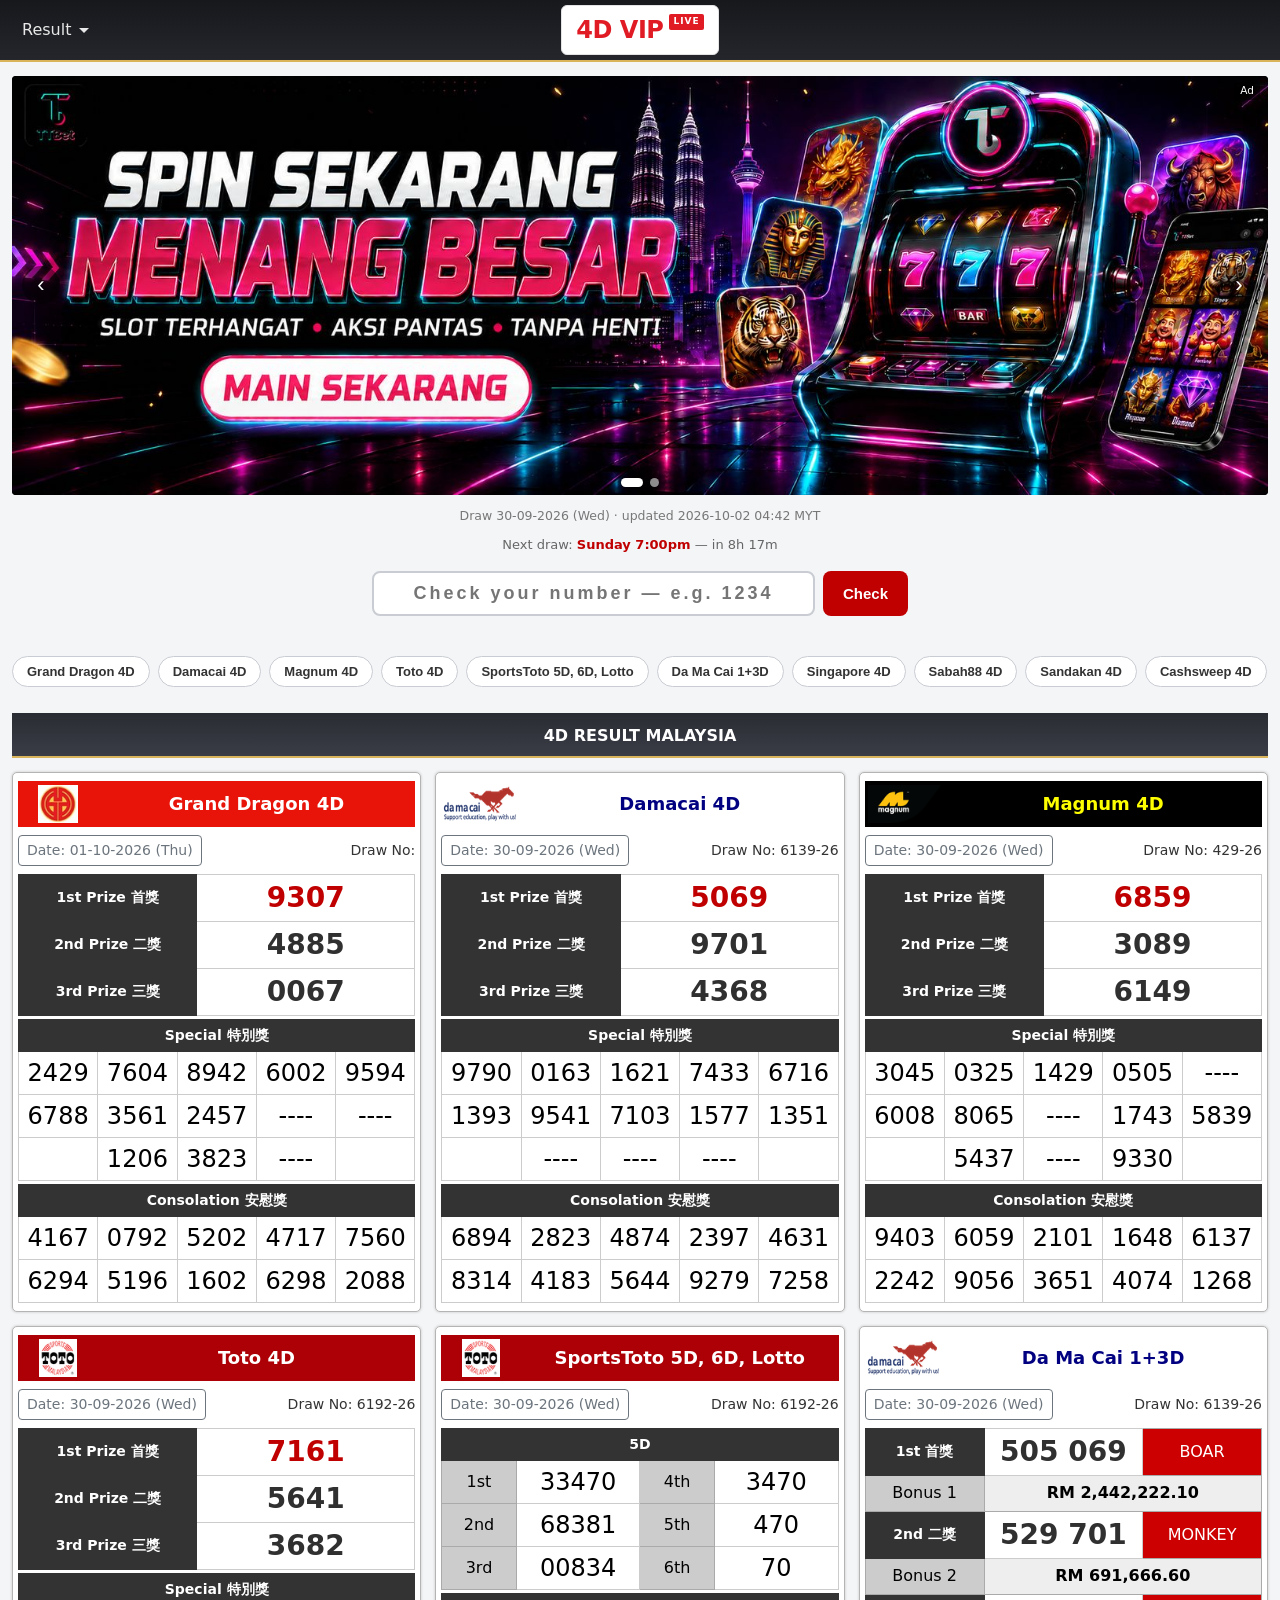
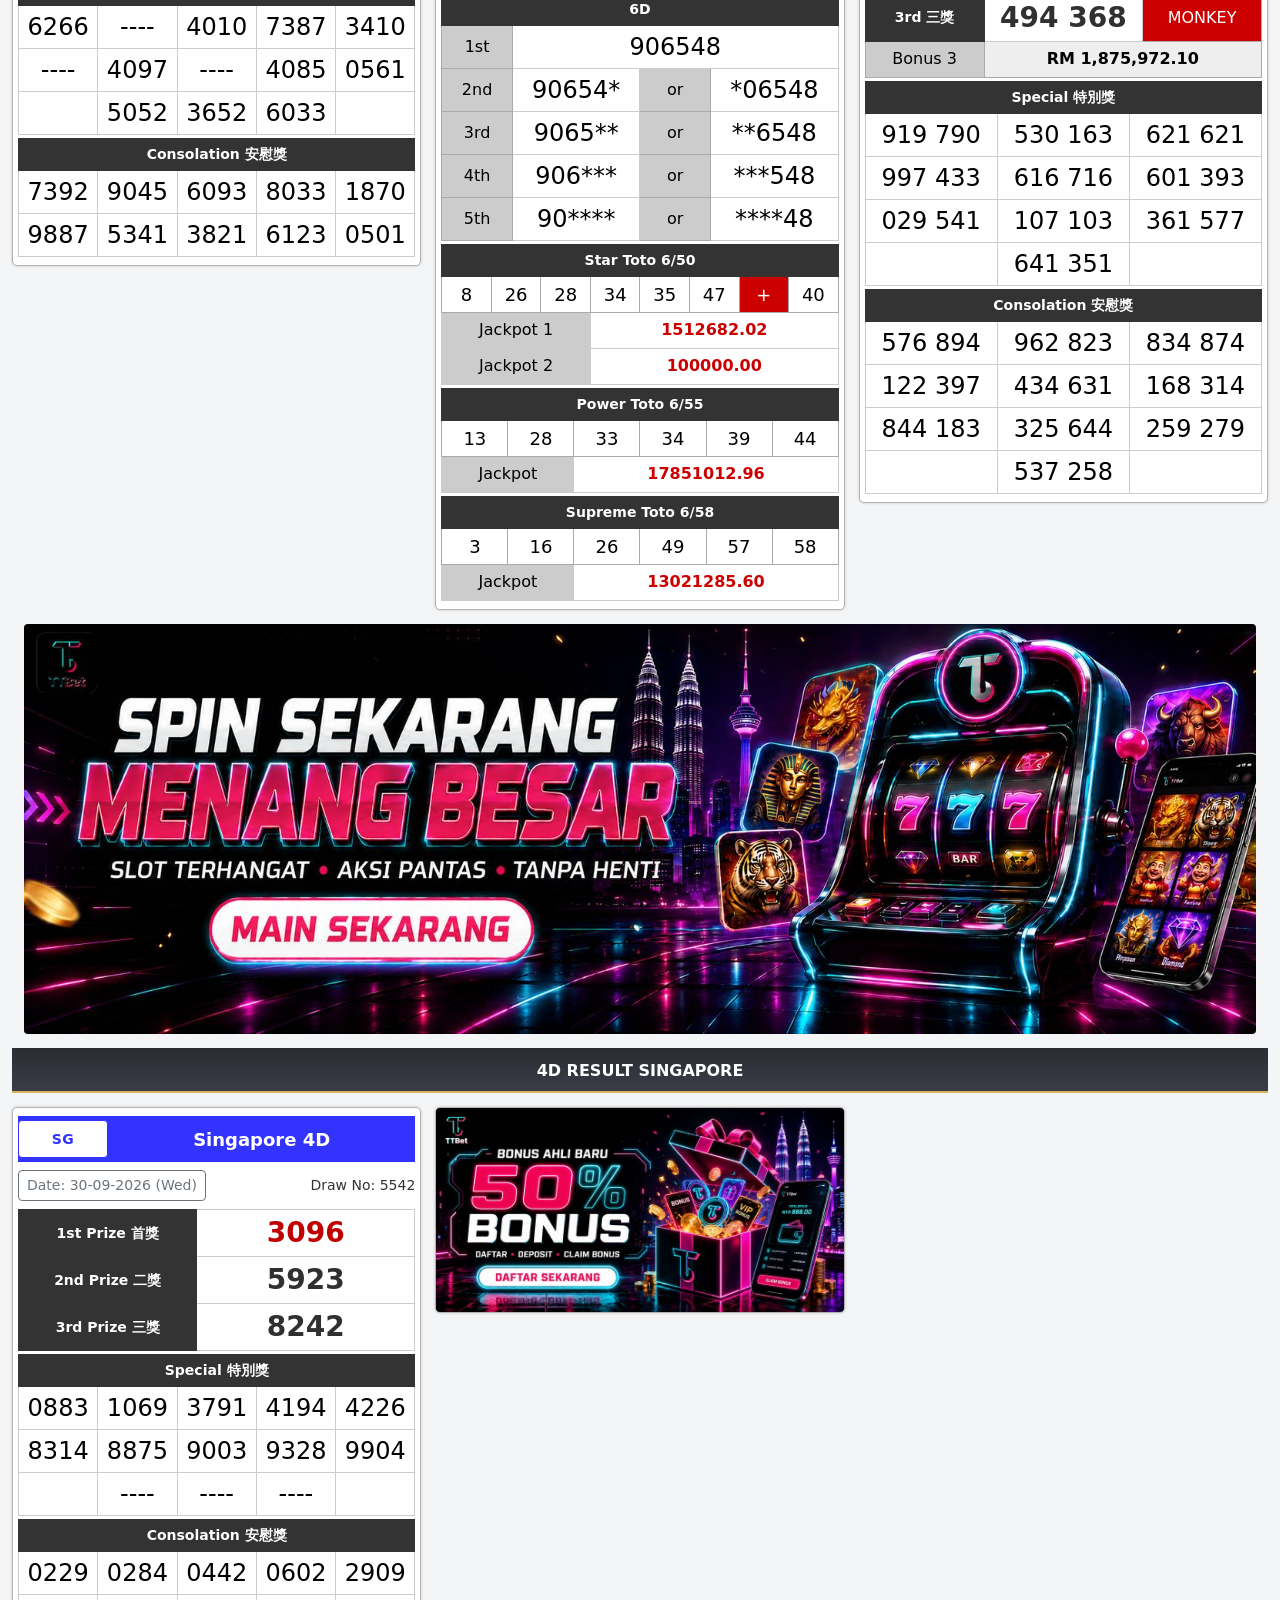
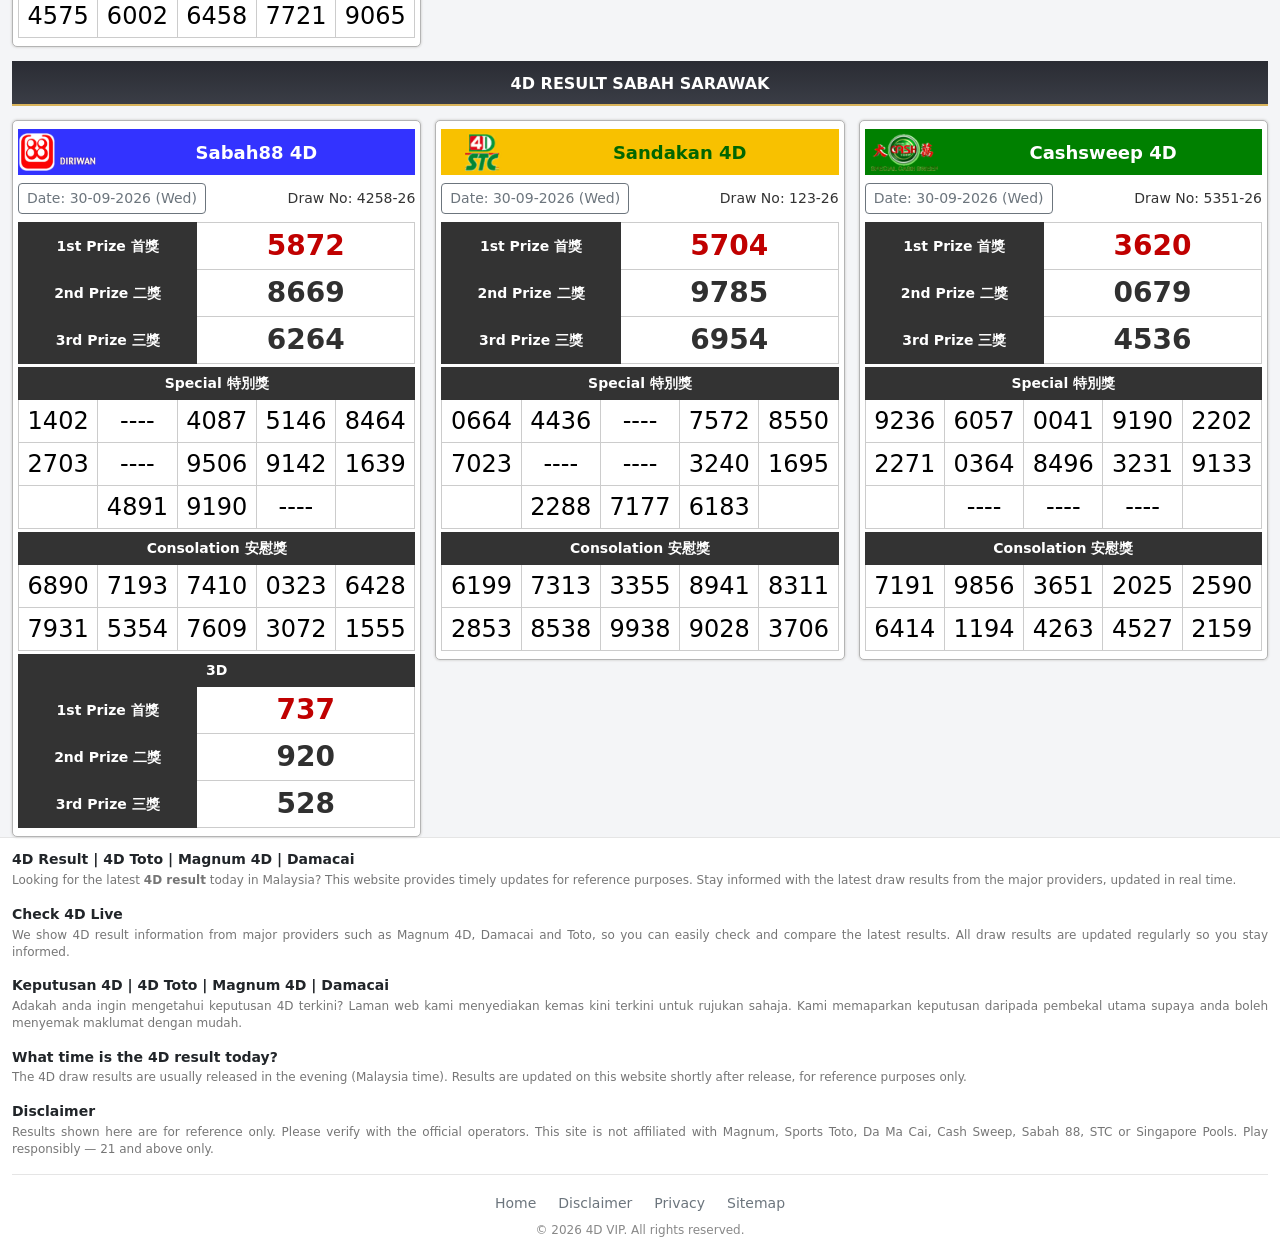
==== commit 3d71db86: "Top banner slider with BVBX slide" ====
--- a/index.html
+++ b/index.html
@@ -194,6 +194,26 @@
 .chips button:hover{border-color:#d9b45b;background:#fdf6e3}
 .totop{position:fixed;right:16px;bottom:16px;z-index:300;width:44px;height:44px;border-radius:50%;border:0;background:#17181c;color:#d9b45b;font-size:20px;cursor:pointer;display:none;box-shadow:0 4px 12px rgba(0,0,0,.3)}
 .totop.show{display:block}
+
+/* ============ top slider ============ */
+.tswrap{max-width:1320px;margin:14px auto 0;padding:0 12px}
+.topslider{position:relative;overflow:hidden;border-radius:4px;aspect-ratio:3/1;background:#111}
+.ts-track{display:flex;height:100%;transition:transform .5s ease}
+.ts-slide{flex:0 0 100%;height:100%;display:block}
+.ts-slide img{width:100%;height:100%;object-fit:cover;display:block}
+.ts-arrow{position:absolute;top:50%;transform:translateY(-50%);width:38px;height:38px;border-radius:50%;
+  border:0;background:rgba(0,0,0,.45);color:#fff;font-size:22px;line-height:1;cursor:pointer;z-index:2}
+.ts-arrow:hover{background:rgba(0,0,0,.7)}
+.ts-prev{left:10px}.ts-next{right:10px}
+.ts-dots{position:absolute;bottom:8px;left:0;right:0;display:flex;justify-content:center;gap:7px;z-index:2}
+.ts-dots button{width:9px;height:9px;border-radius:5px;border:0;padding:0;background:rgba(255,255,255,.55);cursor:pointer;transition:width .2s}
+.ts-dots button.on{background:#fff;width:22px}
+.ts-tag{position:absolute;top:6px;right:8px;background:rgba(0,0,0,.55);color:#fff;font-size:10.5px;padding:1px 6px;border-radius:3px;z-index:2}
+@media (max-width:767px){
+  .tswrap{padding:0;margin-top:0}
+  .topslider{aspect-ratio:2/1;border-radius:0}
+  .ts-arrow{display:none}
+}
 </style>
 </head>
 <body>
@@ -213,12 +233,60 @@
   </div>
 </nav>
 
-<a class="topbanner" href="https://ttbet.fun/RFAA9570A03" target="_blank" rel="noopener sponsored">
-  <picture>
-    <source media="(max-width:767px)" srcset="ttb-mobile.jpg">
-    <img src="ttb.jpg" width="1600" height="533" alt="TTBet — Spin sekarang, menang besar. Main sekarang.">
-  </picture>
-</a>
+<div class="tswrap">
+  <div class="topslider" id="topslider">
+    <span class="ts-tag">Ad</span>
+    <div class="ts-track">
+    <a class="ts-slide" href="https://ttbet.fun/RFAA9570A03" target="_blank" rel="noopener sponsored"><picture><source media="(max-width:767px)" srcset="ttb-mobile.jpg"><img src="ttb.jpg" alt="TTBet — Spin sekarang, menang besar. Main sekarang."></picture></a>
+    <a class="ts-slide" href="https://2bvbx.com/RFMY4D.BVBX" target="_blank" rel="noopener sponsored"><picture><source media="(max-width:767px)" srcset="bvbx-mobile.jpg?v=1"><img src="bvbx-wide.jpg?v=1" alt="BVBX — Step into the game. BVBX.NET"></picture></a>
+    </div>
+    <button type="button" class="ts-arrow ts-prev" aria-label="Previous">&#8249;</button>
+    <button type="button" class="ts-arrow ts-next" aria-label="Next">&#8250;</button>
+    <div class="ts-dots"></div>
+  </div>
+</div>
+<script>
+(function(){
+  var box = document.getElementById("topslider");
+  if (!box) return;
+  var track = box.querySelector(".ts-track");
+  var n = track.children.length;
+  var dots = box.querySelector(".ts-dots");
+  var i = 0, timer = null, paused = false;
+  if (n < 2) { box.querySelectorAll(".ts-arrow,.ts-dots").forEach(function(e){ e.style.display = "none"; }); return; }
+  for (var k = 0; k < n; k++) {
+    (function(k){
+      var b = document.createElement("button");
+      b.type = "button";
+      b.setAttribute("aria-label", "Slide " + (k + 1));
+      b.addEventListener("click", function(){ go(k); restart(); });
+      dots.appendChild(b);
+    })(k);
+  }
+  function go(k){
+    i = (k + n) % n;
+    track.style.transform = "translateX(-" + (i * 100) + "%)";
+    Array.prototype.forEach.call(dots.children, function(d, j){ d.classList.toggle("on", j === i); });
+  }
+  function restart(){
+    clearInterval(timer);
+    timer = setInterval(function(){ if (!paused && !document.hidden) go(i + 1); }, 4000);
+  }
+  box.querySelector(".ts-prev").addEventListener("click", function(){ go(i - 1); restart(); });
+  box.querySelector(".ts-next").addEventListener("click", function(){ go(i + 1); restart(); });
+  box.addEventListener("mouseenter", function(){ paused = true; });
+  box.addEventListener("mouseleave", function(){ paused = false; });
+  var x0 = null;
+  track.addEventListener("touchstart", function(e){ x0 = e.touches[0].clientX; }, { passive: true });
+  track.addEventListener("touchend", function(e){
+    if (x0 === null) return;
+    var dx = e.changedTouches[0].clientX - x0;
+    if (Math.abs(dx) > 40) { go(i + (dx < 0 ? 1 : -1)); restart(); }
+    x0 = null;
+  });
+  go(0); restart();
+})();
+</script>
 
 <div class="container"><p id="updated" class="updated"></p><p id="nextdraw" class="statusline"></p></div>
 
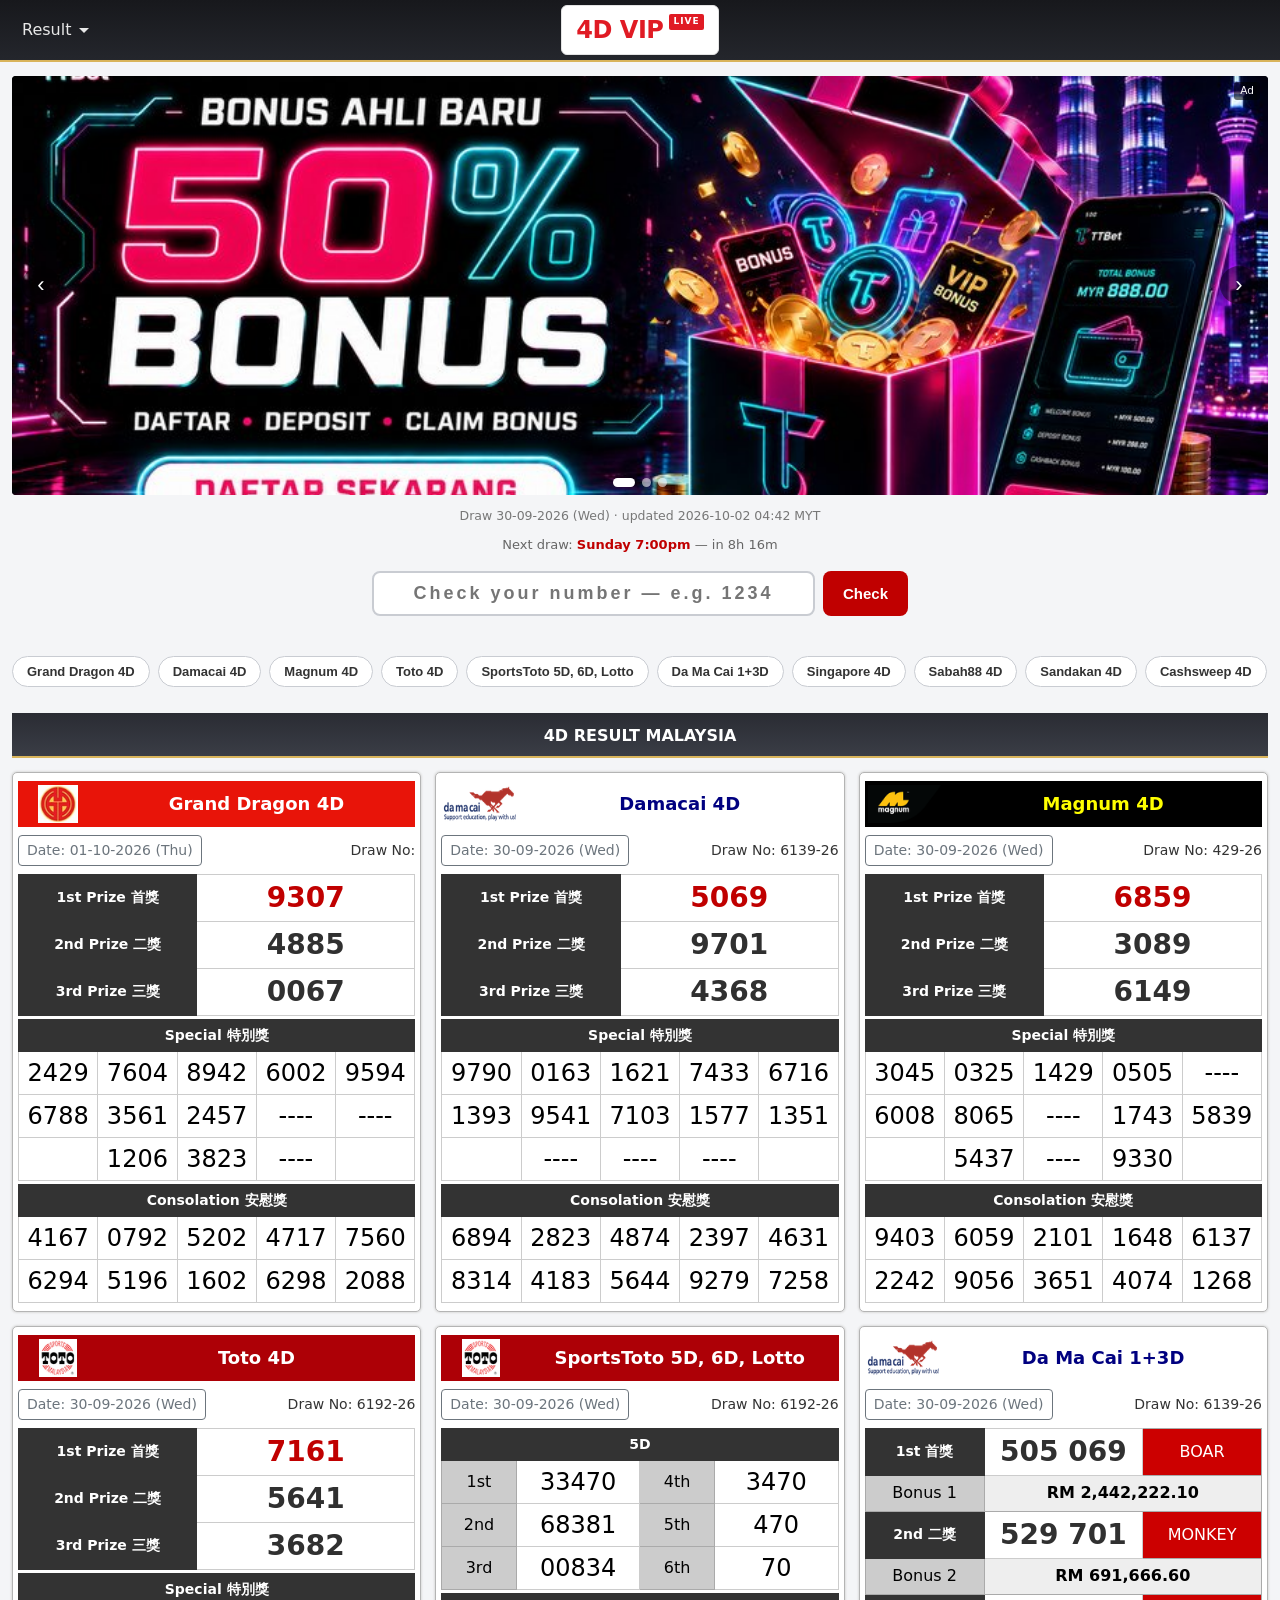
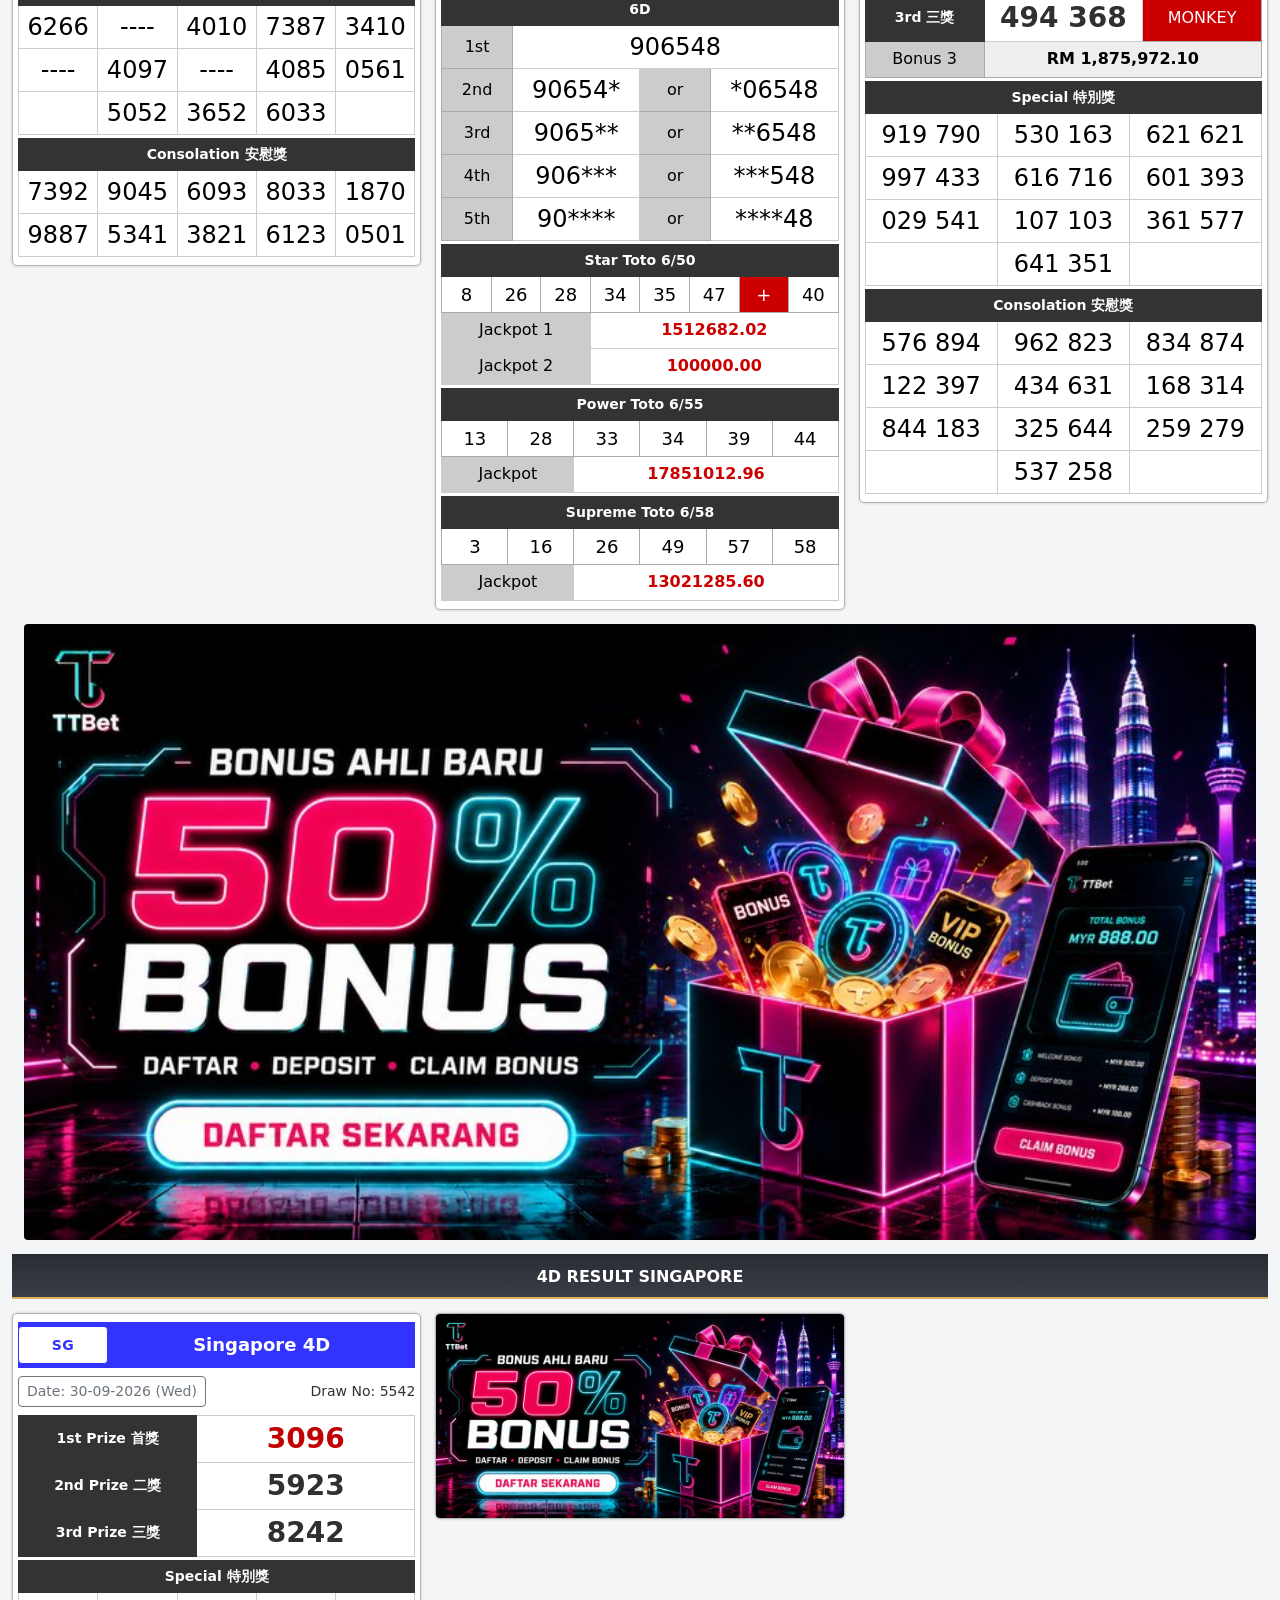
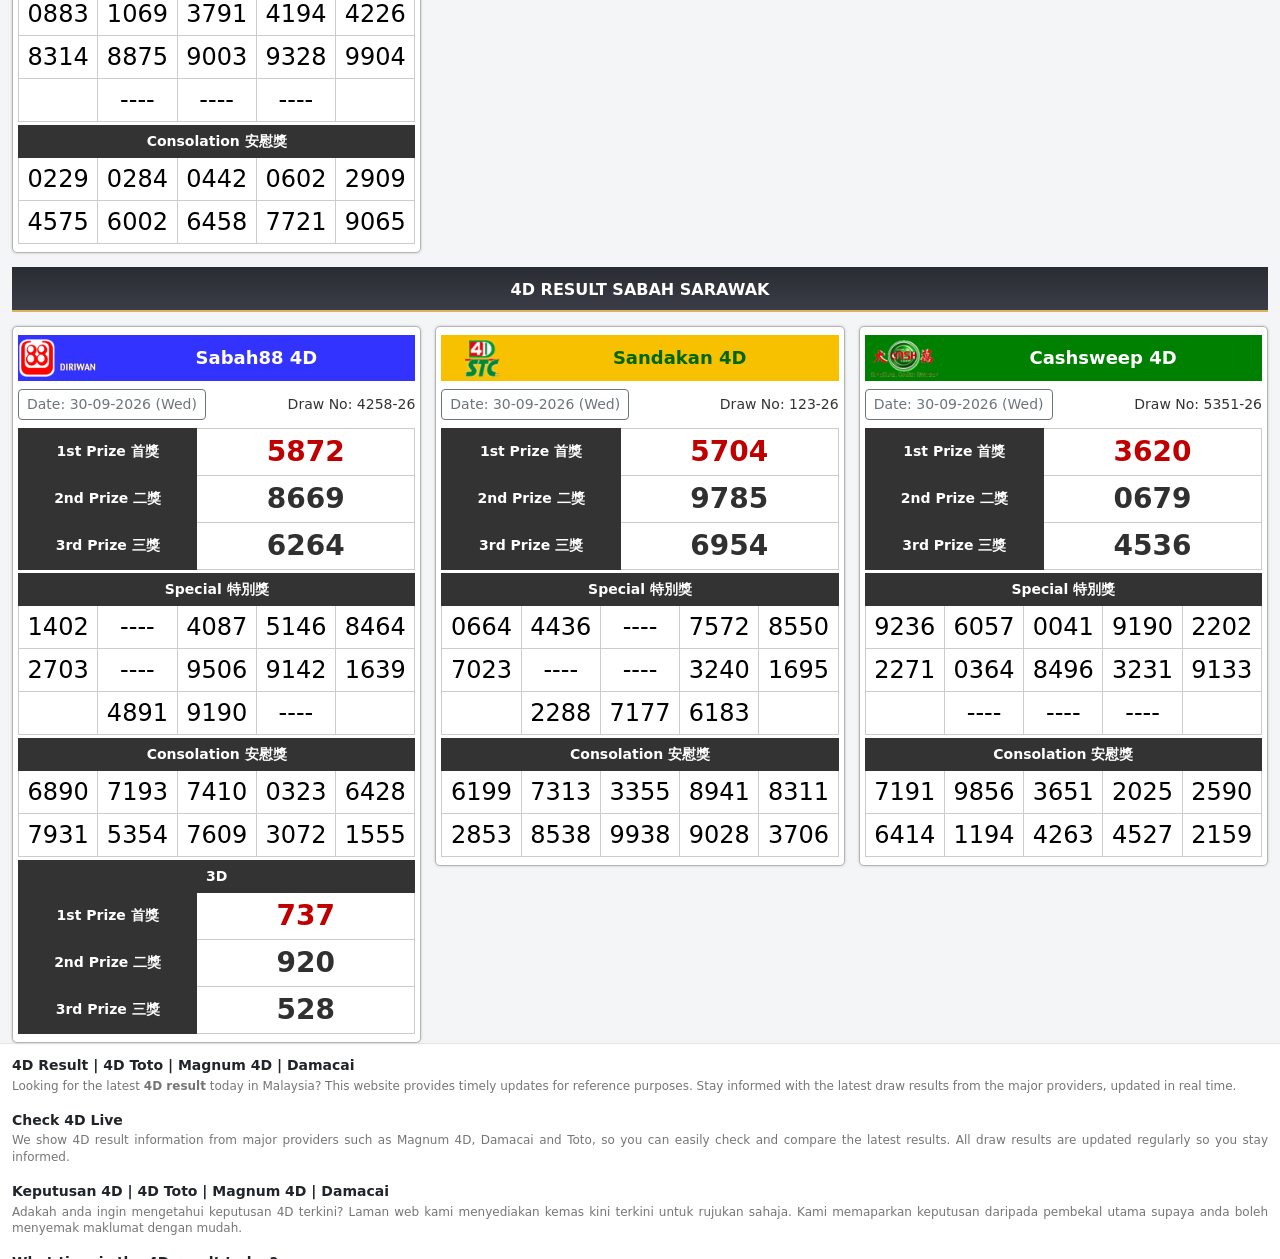
==== commit 8c77125f: "Add V12BET slide" ====
--- a/index.html
+++ b/index.html
@@ -239,6 +239,7 @@
     <div class="ts-track">
     <a class="ts-slide" href="https://ttbet.fun/RFAA9570A03" target="_blank" rel="noopener sponsored"><picture><source media="(max-width:767px)" srcset="ttb-mobile.jpg"><img src="ttb.jpg" alt="TTBet — Spin sekarang, menang besar. Main sekarang."></picture></a>
     <a class="ts-slide" href="https://2bvbx.com/RFMY4D.BVBX" target="_blank" rel="noopener sponsored"><picture><source media="(max-width:767px)" srcset="bvbx-mobile.jpg?v=1"><img src="bvbx-wide.jpg?v=1" alt="BVBX — Step into the game. BVBX.NET"></picture></a>
+    <a class="ts-slide" href="https://v12luck.com/RFMY4D.V12" target="_blank" rel="noopener sponsored"><picture><source media="(max-width:767px)" srcset="v12-mobile.jpg?v=1"><img src="v12-wide.jpg?v=1" alt="V12BET — Feel the excitement. v12luck.com"></picture></a>
     </div>
     <button type="button" class="ts-arrow ts-prev" aria-label="Previous">&#8249;</button>
     <button type="button" class="ts-arrow ts-next" aria-label="Next">&#8250;</button>
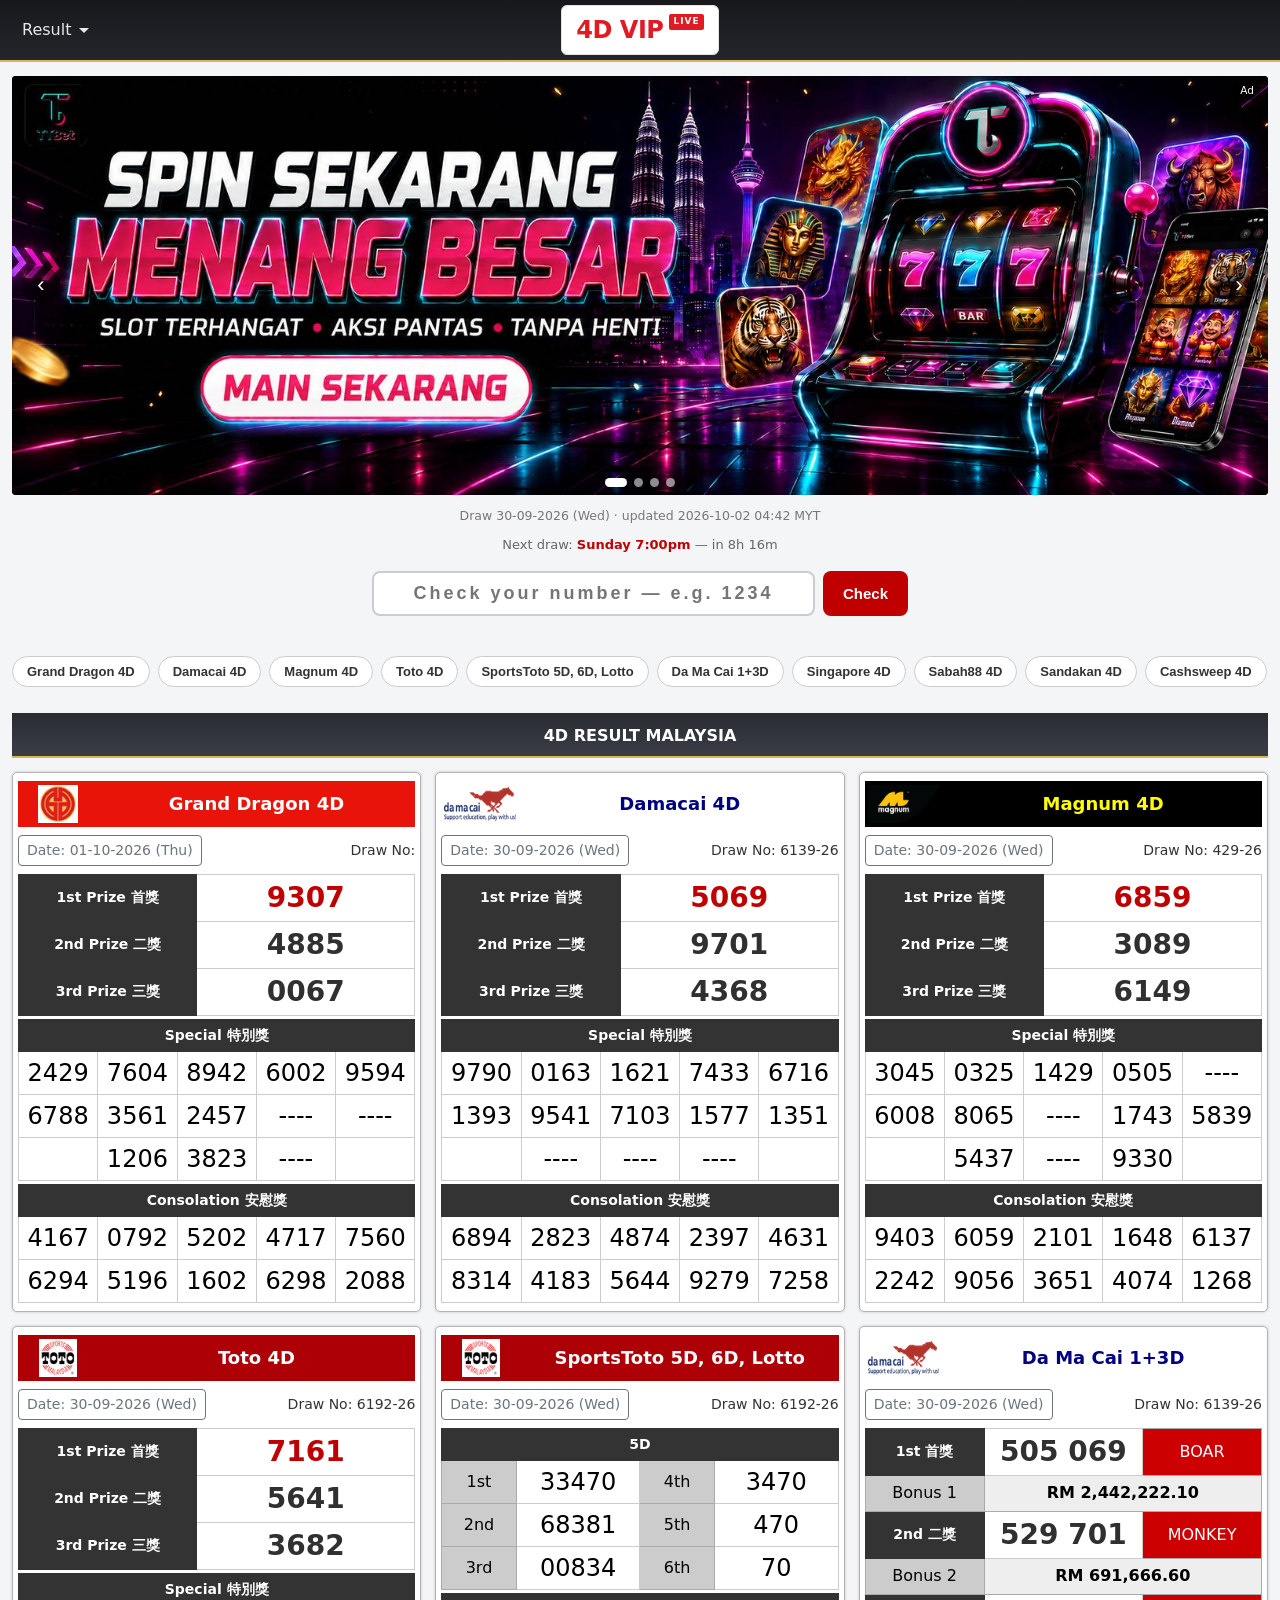
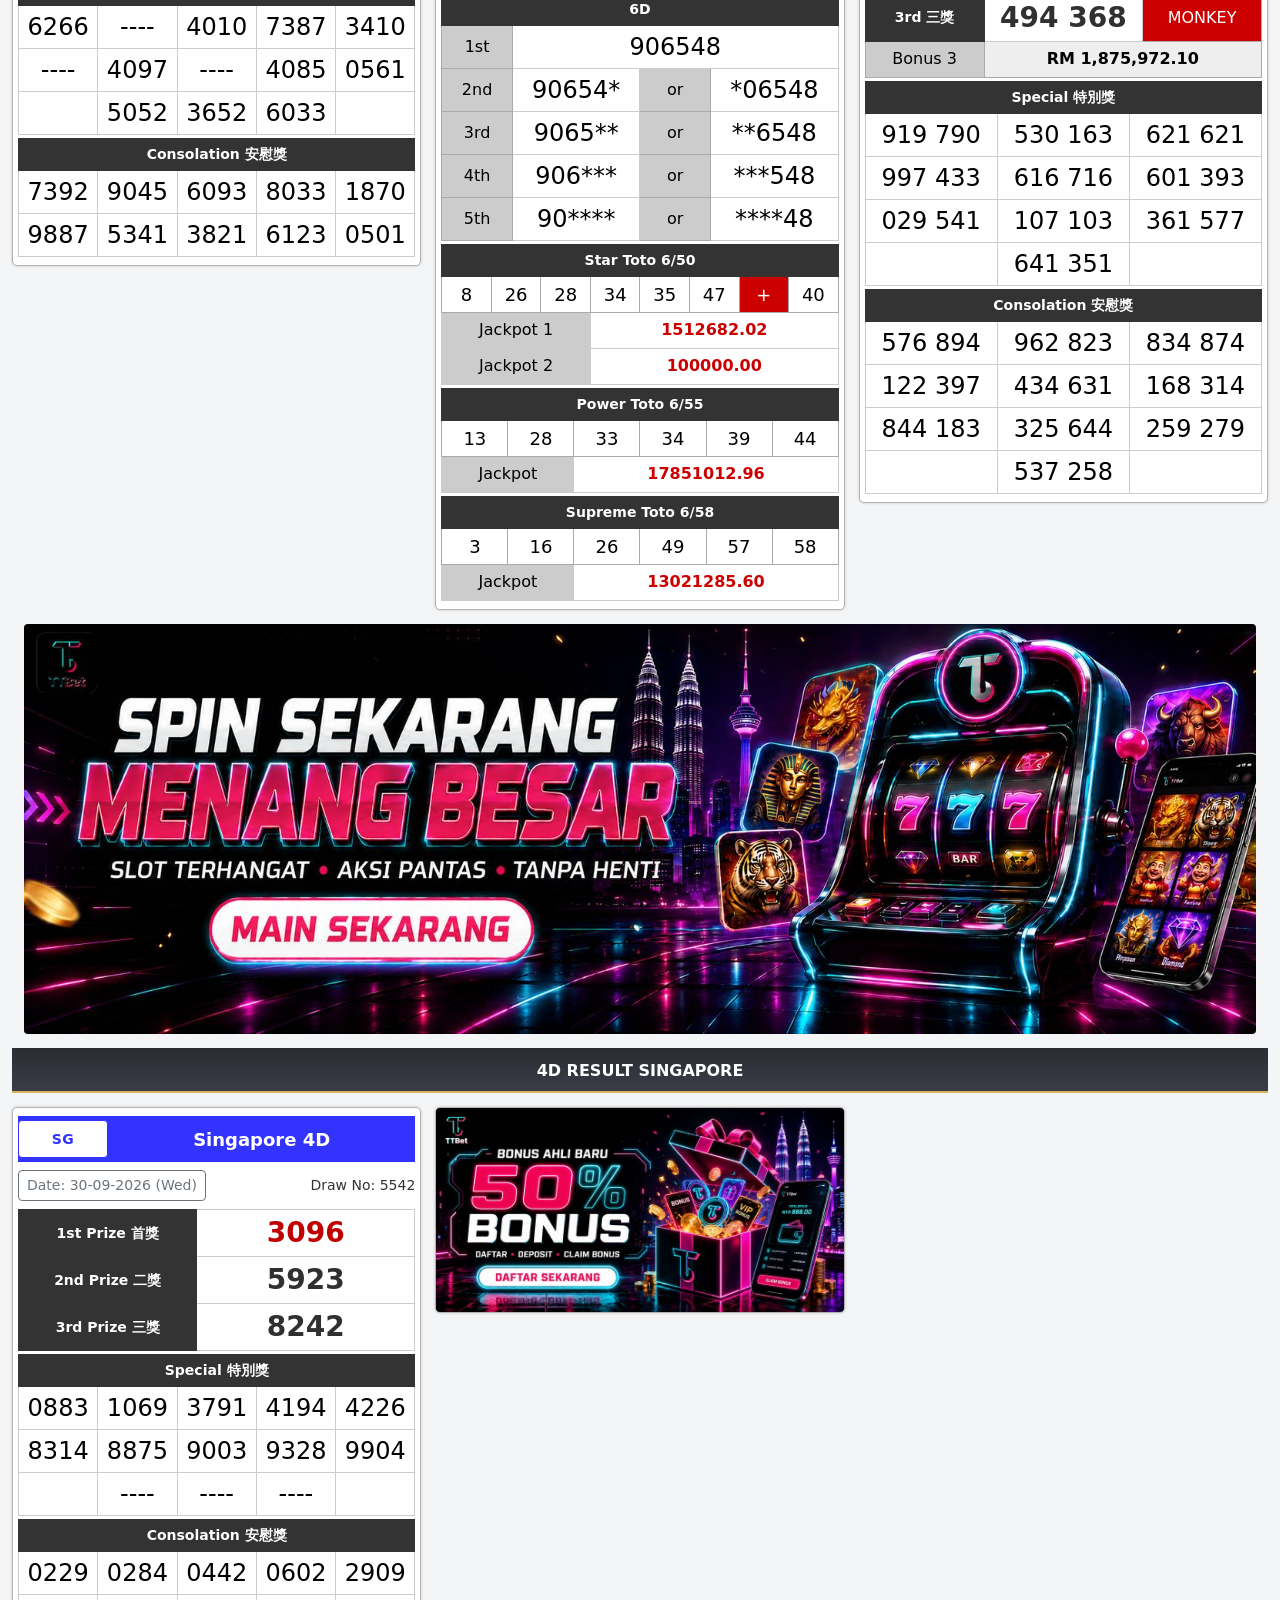
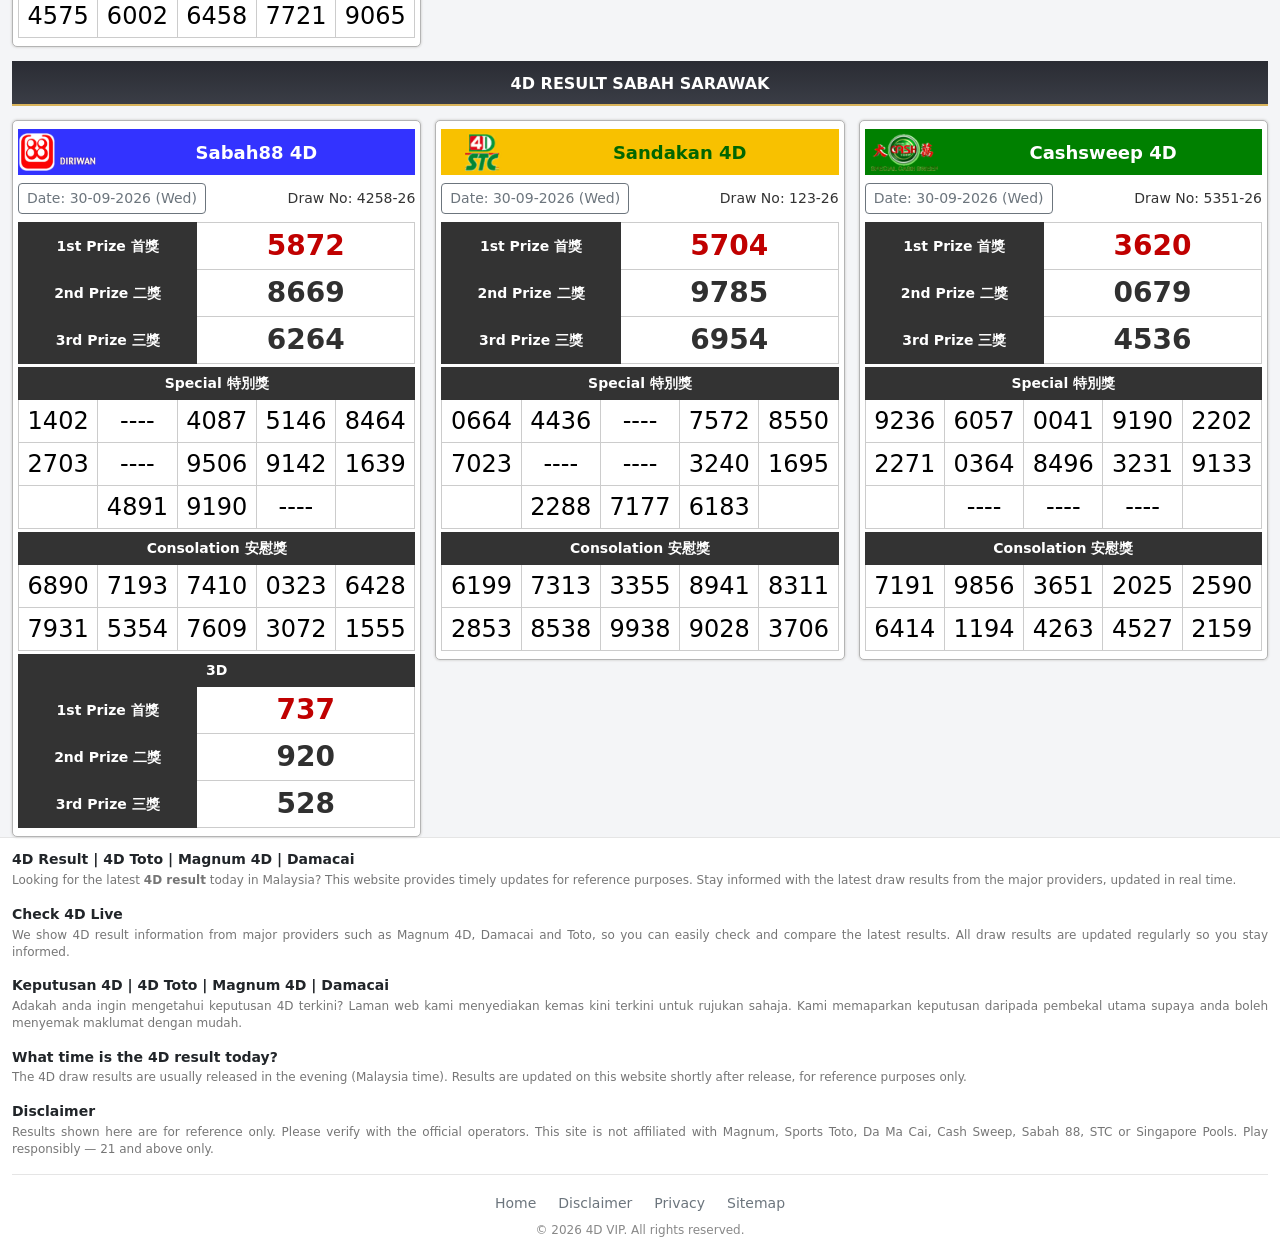
==== commit caeba1a4: "Add X44 slide" ====
--- a/index.html
+++ b/index.html
@@ -240,6 +240,7 @@
     <a class="ts-slide" href="https://ttbet.fun/RFAA9570A03" target="_blank" rel="noopener sponsored"><picture><source media="(max-width:767px)" srcset="ttb-mobile.jpg"><img src="ttb.jpg" alt="TTBet — Spin sekarang, menang besar. Main sekarang."></picture></a>
     <a class="ts-slide" href="https://2bvbx.com/RFMY4D.BVBX" target="_blank" rel="noopener sponsored"><picture><source media="(max-width:767px)" srcset="bvbx-mobile.jpg?v=1"><img src="bvbx-wide.jpg?v=1" alt="BVBX — Step into the game. BVBX.NET"></picture></a>
     <a class="ts-slide" href="https://v12luck.com/RFMY4D.V12" target="_blank" rel="noopener sponsored"><picture><source media="(max-width:767px)" srcset="v12-mobile.jpg?v=1"><img src="v12-wide.jpg?v=1" alt="V12BET — Feel the excitement. v12luck.com"></picture></a>
+    <a class="ts-slide" href="https://3x44my.com/RFMY4D.X44" target="_blank" rel="noopener sponsored"><picture><source media="(max-width:767px)" srcset="x44-mobile.jpg?v=1"><img src="x44-wide.jpg?v=1" alt="X44 — Play in style. 3x44my.com"></picture></a>
     </div>
     <button type="button" class="ts-arrow ts-prev" aria-label="Previous">&#8249;</button>
     <button type="button" class="ts-arrow ts-next" aria-label="Next">&#8250;</button>
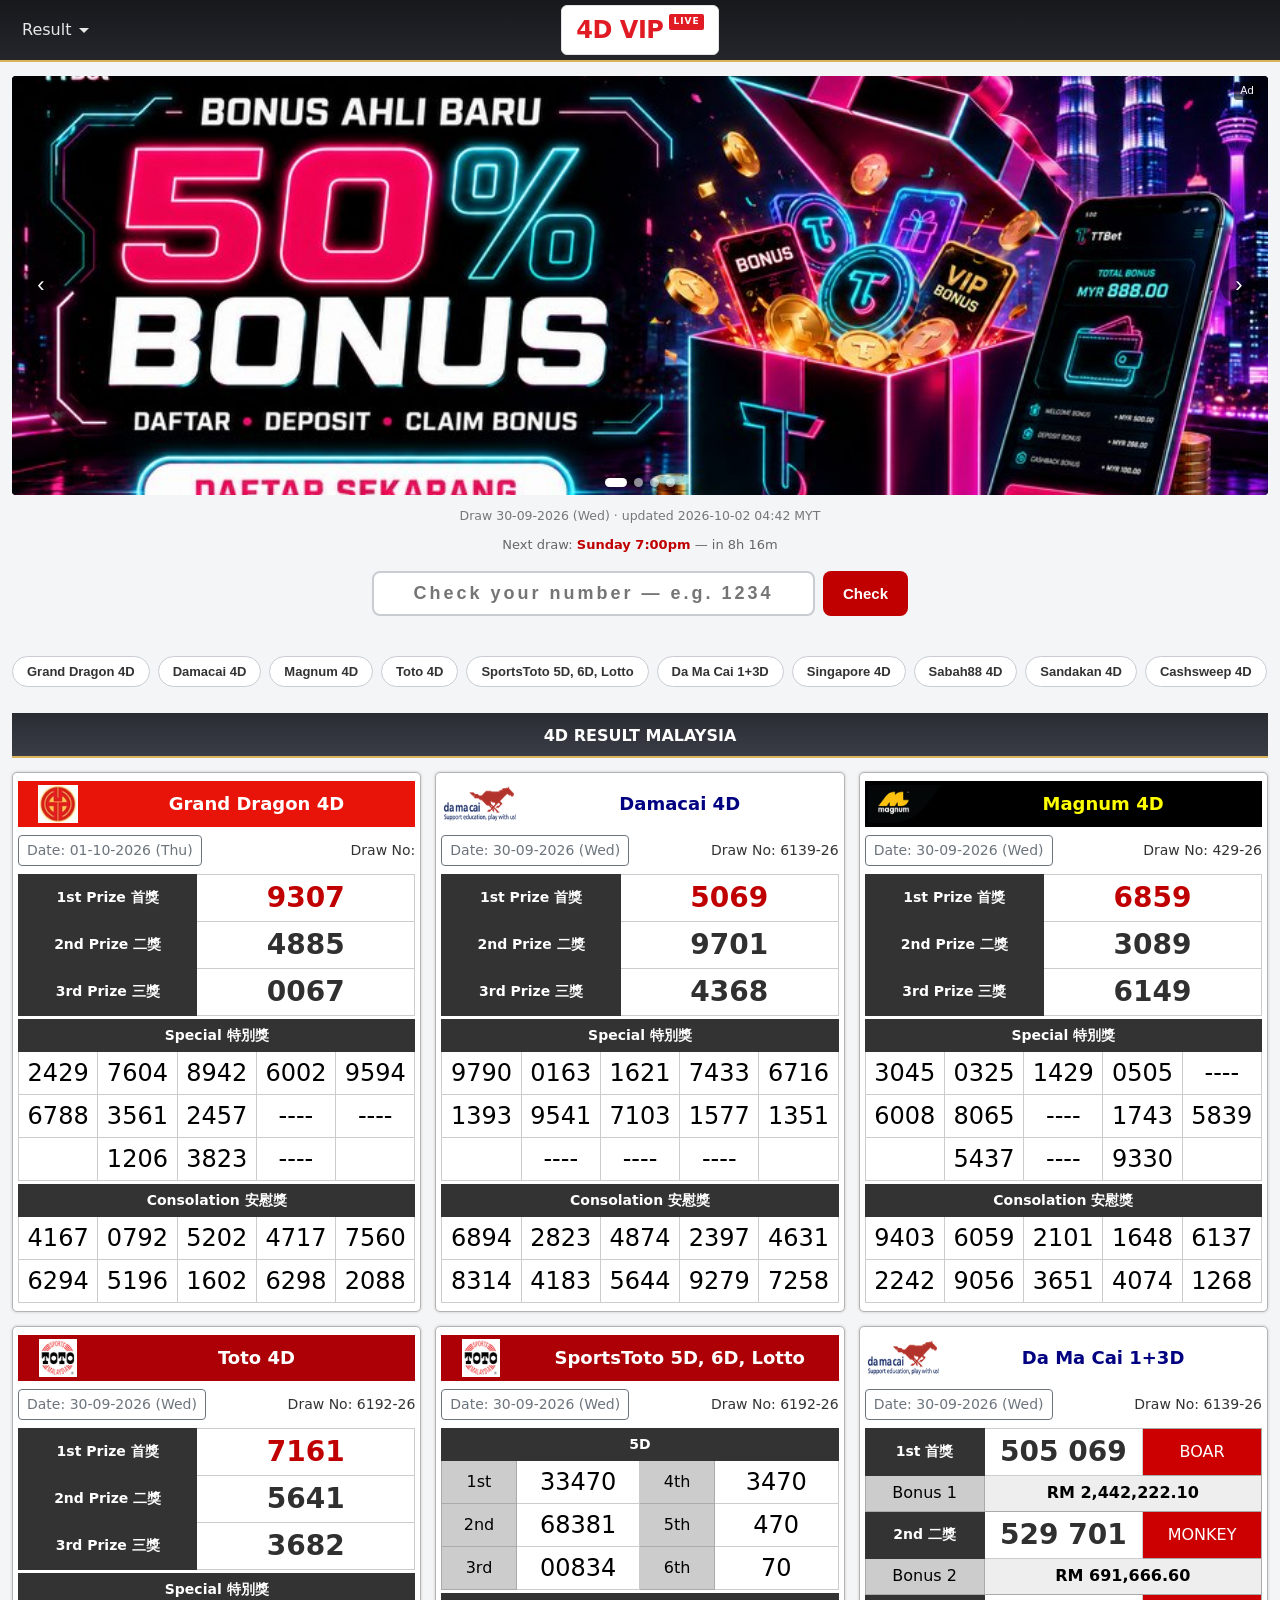
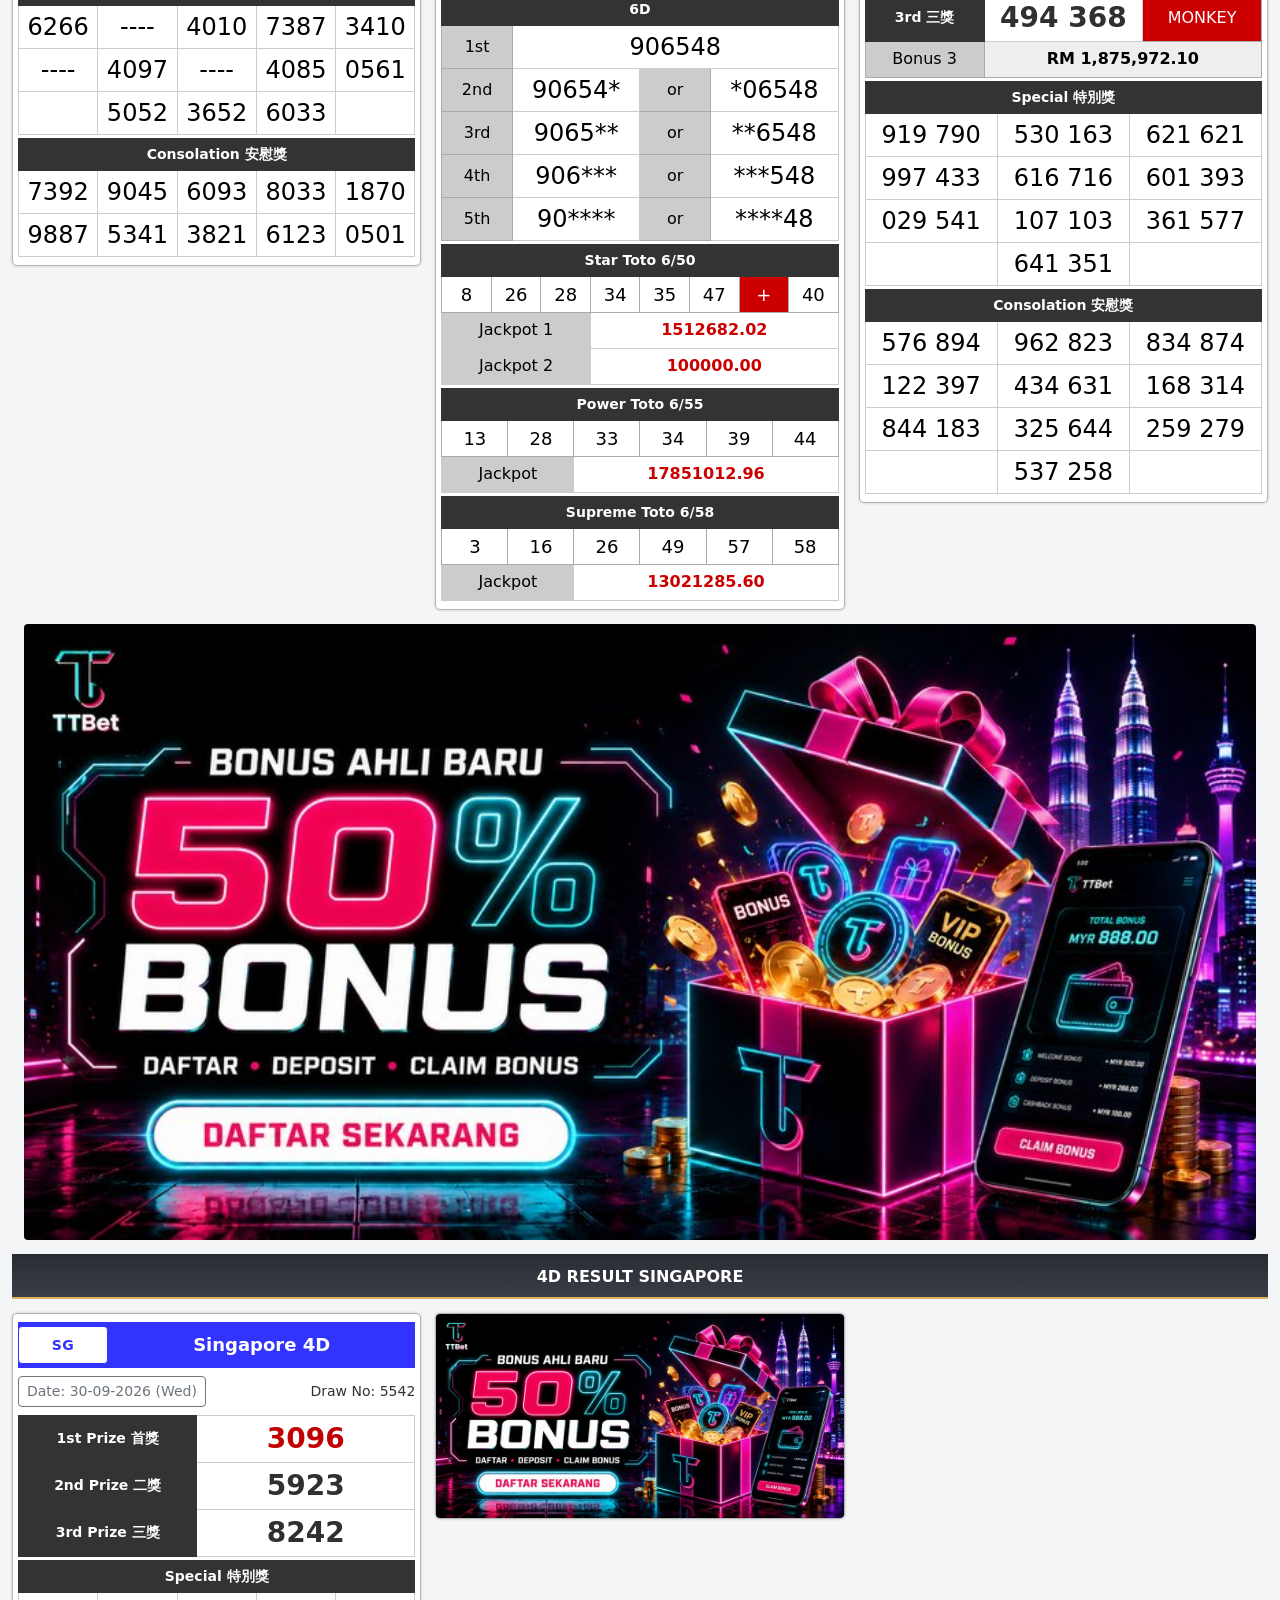
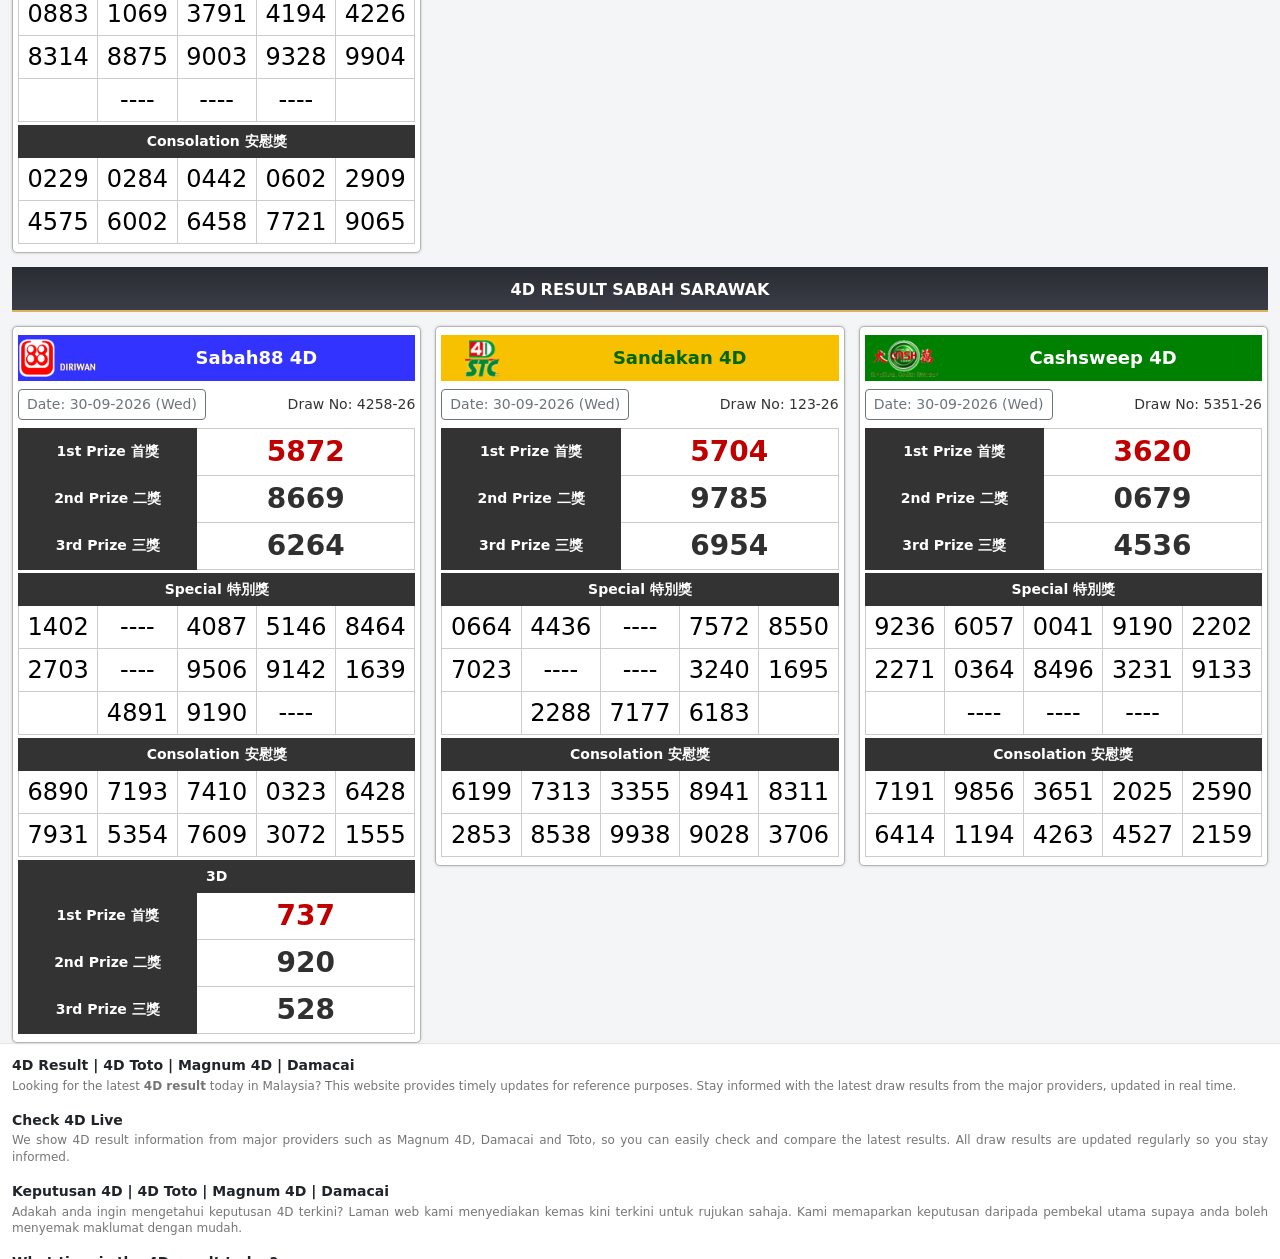
==== commit 3b0c7fb2: "Replace X44 banner artwork" ====
--- a/index.html
+++ b/index.html
@@ -240,7 +240,7 @@
     <a class="ts-slide" href="https://ttbet.fun/RFAA9570A03" target="_blank" rel="noopener sponsored"><picture><source media="(max-width:767px)" srcset="ttb-mobile.jpg"><img src="ttb.jpg" alt="TTBet — Spin sekarang, menang besar. Main sekarang."></picture></a>
     <a class="ts-slide" href="https://2bvbx.com/RFMY4D.BVBX" target="_blank" rel="noopener sponsored"><picture><source media="(max-width:767px)" srcset="bvbx-mobile.jpg?v=1"><img src="bvbx-wide.jpg?v=1" alt="BVBX — Step into the game. BVBX.NET"></picture></a>
     <a class="ts-slide" href="https://v12luck.com/RFMY4D.V12" target="_blank" rel="noopener sponsored"><picture><source media="(max-width:767px)" srcset="v12-mobile.jpg?v=1"><img src="v12-wide.jpg?v=1" alt="V12BET — Feel the excitement. v12luck.com"></picture></a>
-    <a class="ts-slide" href="https://3x44my.com/RFMY4D.X44" target="_blank" rel="noopener sponsored"><picture><source media="(max-width:767px)" srcset="x44-mobile.jpg?v=1"><img src="x44-wide.jpg?v=1" alt="X44 — Play in style. 3x44my.com"></picture></a>
+    <a class="ts-slide" href="https://3x44my.com/RFMY4D.X44" target="_blank" rel="noopener sponsored"><picture><source media="(max-width:767px)" srcset="x44-mobile.jpg?v=2"><img src="x44-wide.jpg?v=2" alt="X44 — Play in style. Your game, your moment. 3x44my.com"></picture></a>
     </div>
     <button type="button" class="ts-arrow ts-prev" aria-label="Previous">&#8249;</button>
     <button type="button" class="ts-arrow ts-next" aria-label="Next">&#8250;</button>
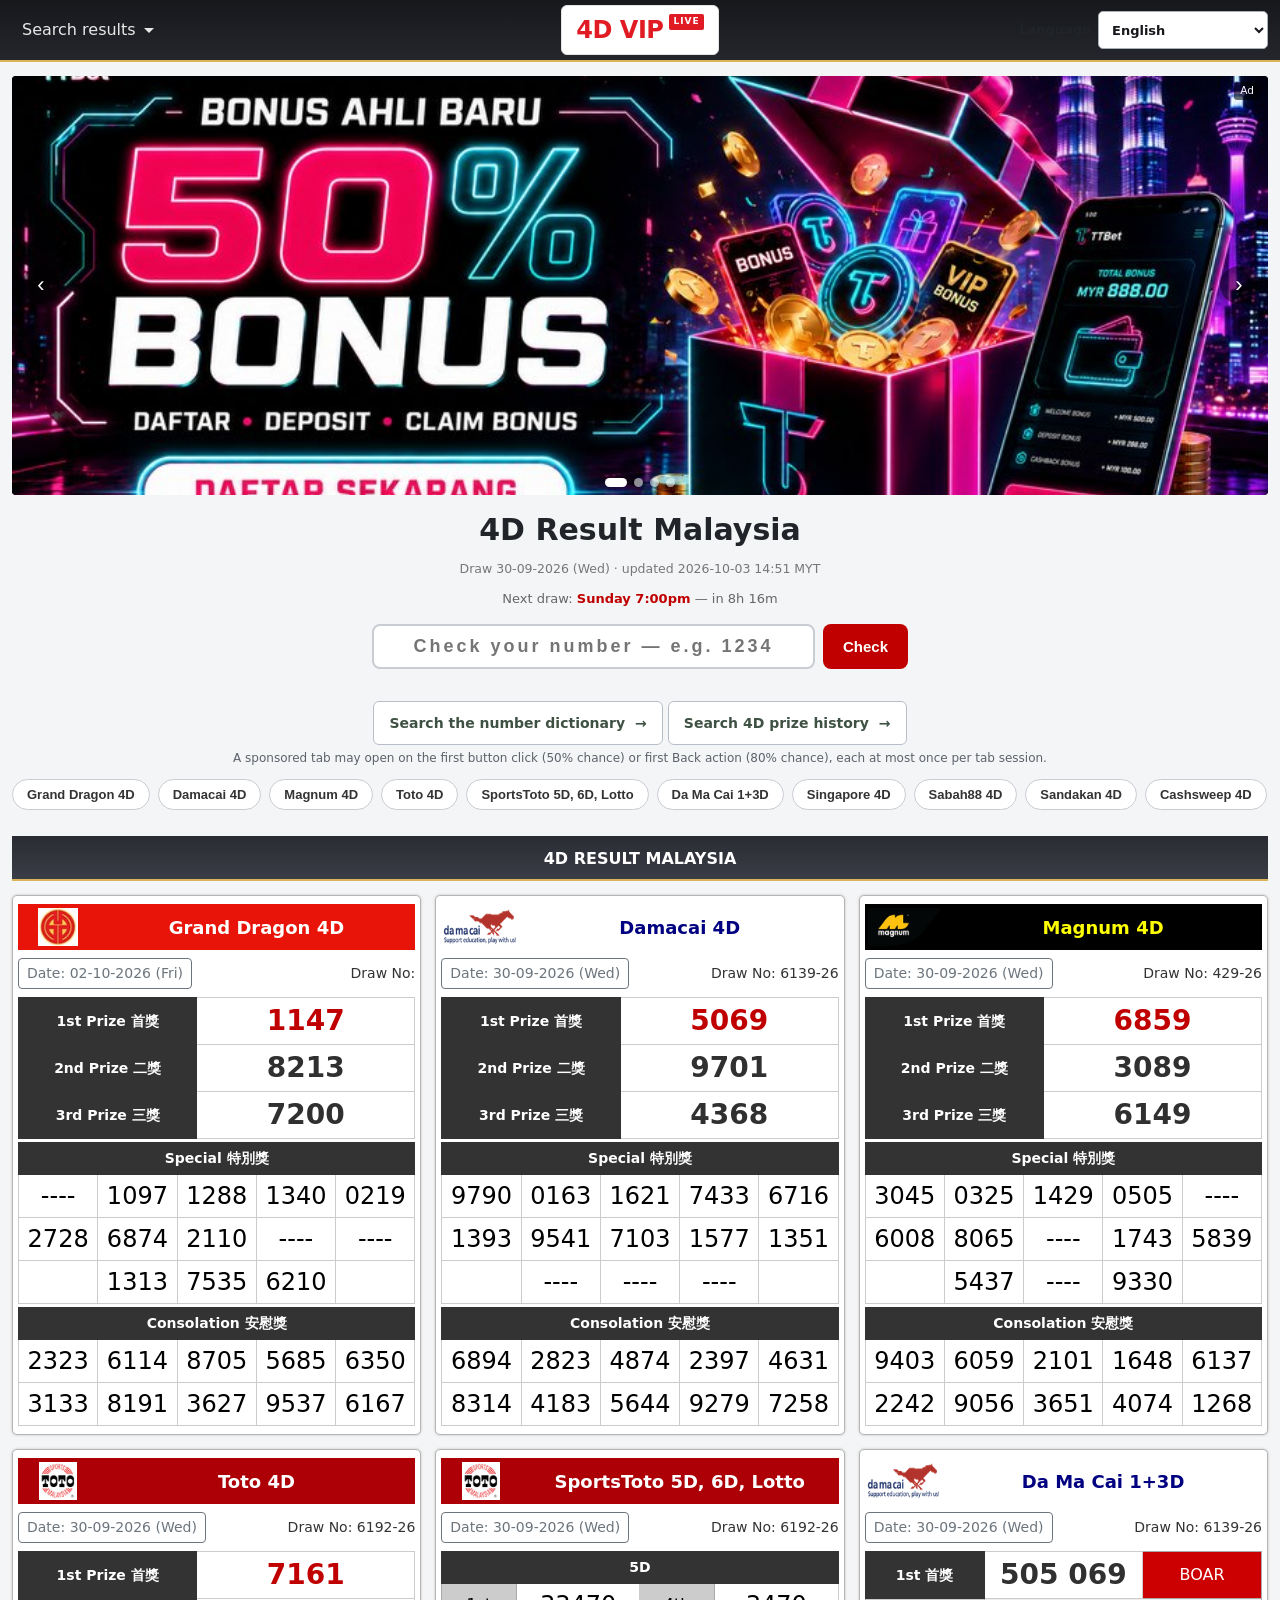
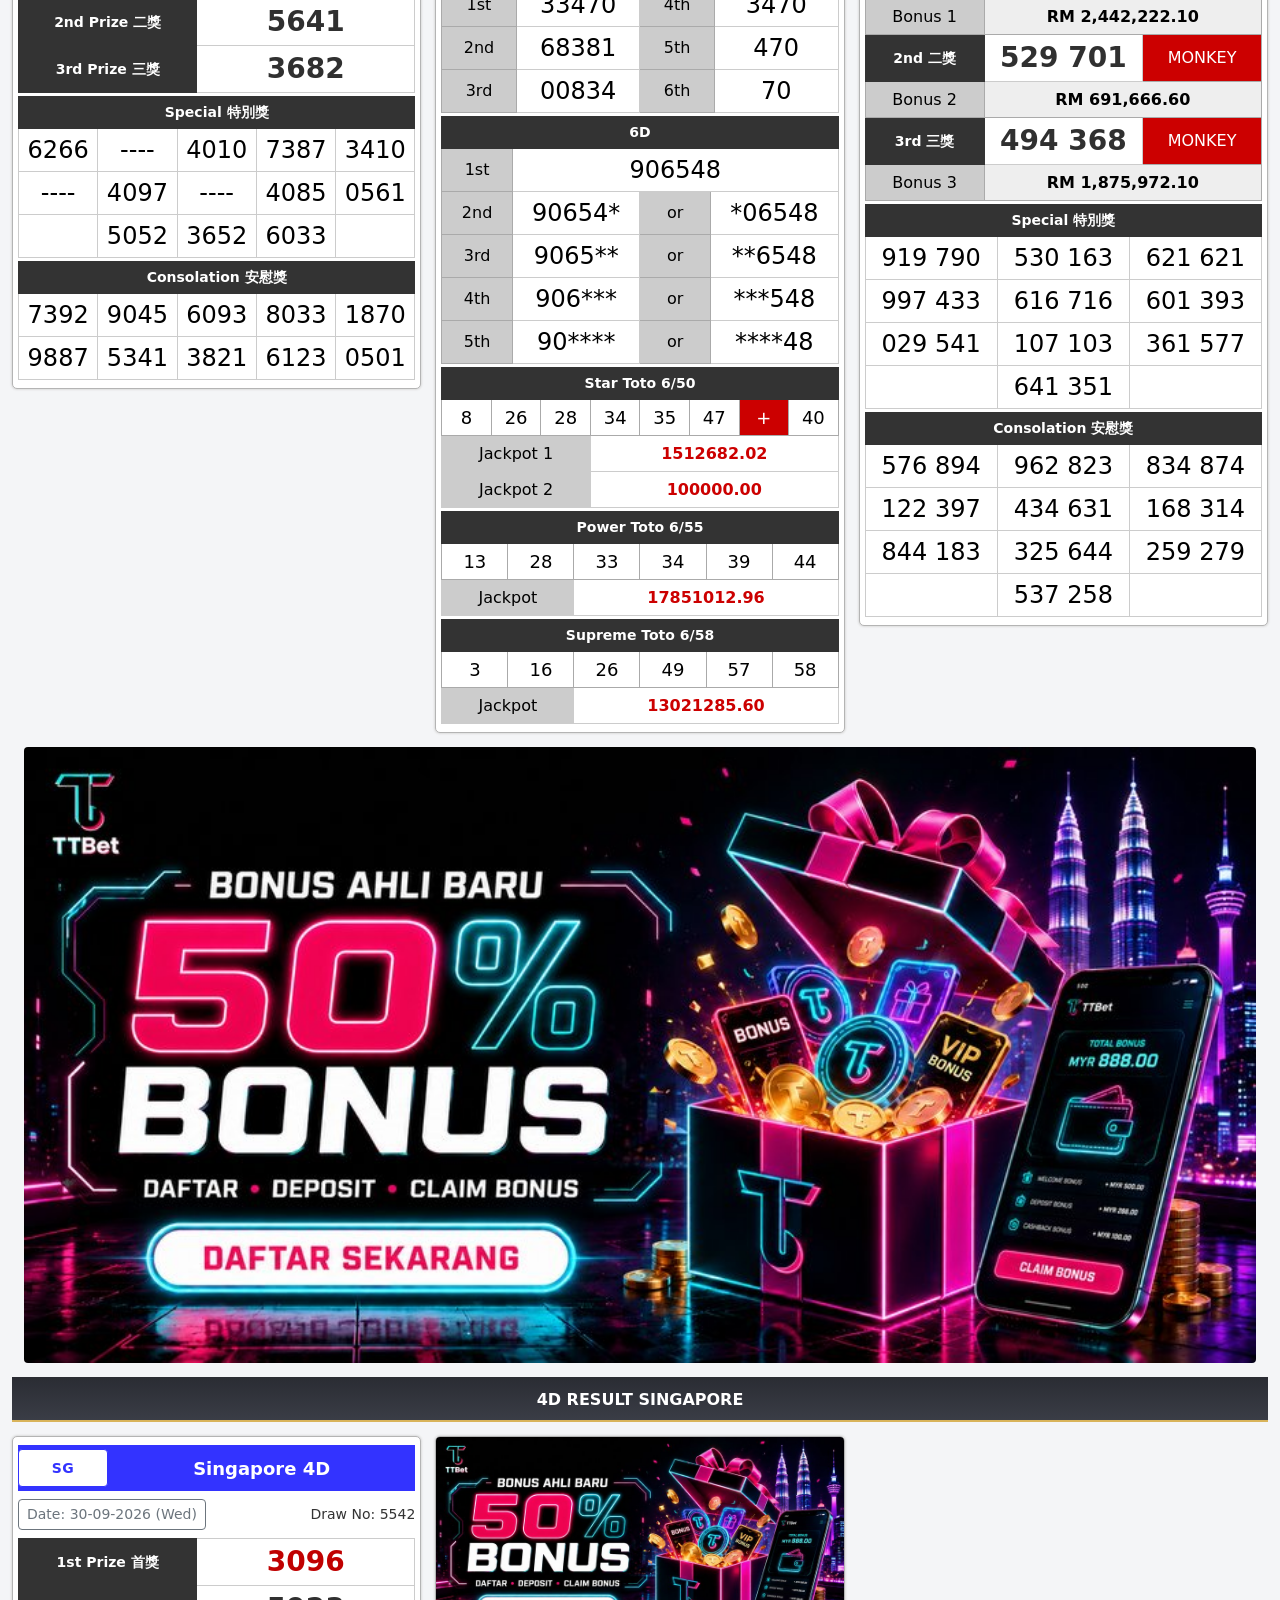
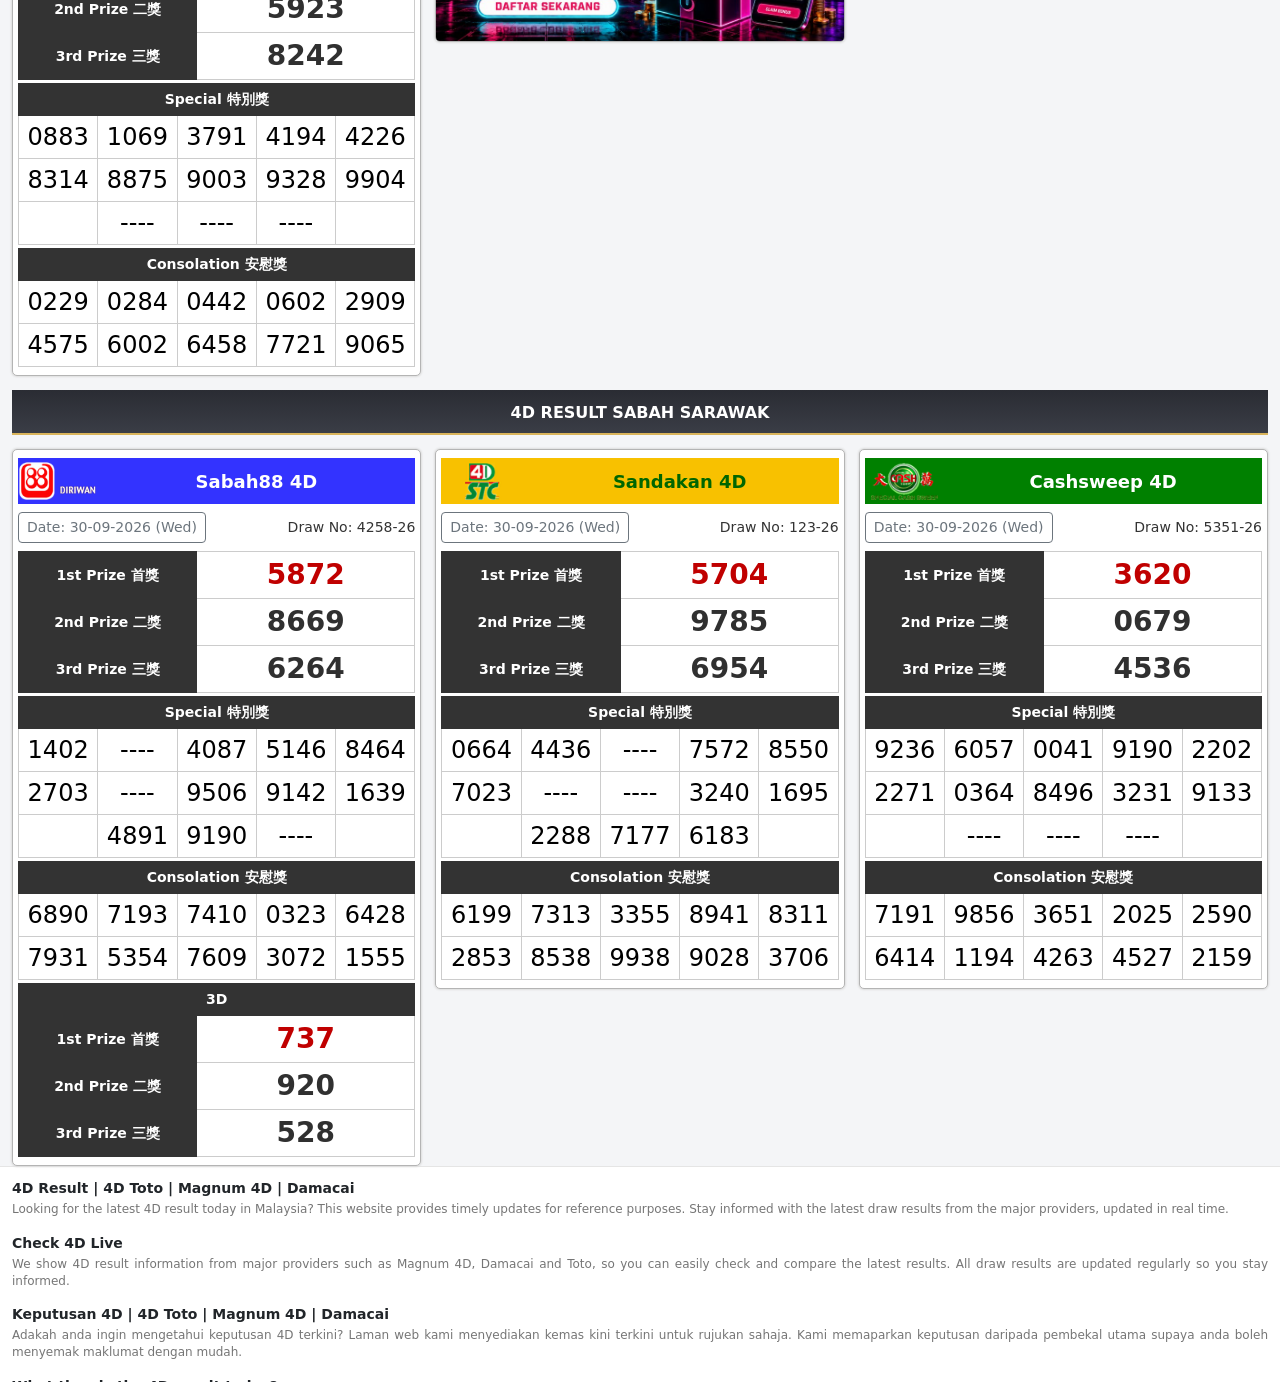
==== commit a3f7bc73: "Repair homepage crawl signals and integrations" ====
--- a/index.html
+++ b/index.html
@@ -5,10 +5,16 @@
 <meta name="viewport" content="width=device-width, initial-scale=1.0">
 <title>4D VIP - Live 4D Result Today, Toto Magnum Damacai Malaysia</title>
 <meta name="description" content="Check 4D result live. Magnum 4D, 4D Toto, Damacai 4D result, Sabah 88 Lotto 4D, Sarawak Special Cash Sweep 4D, STC 4D, Singapore Pools 4D. Keputusan Hari Ini 4D in Sabah, Sarawak, Malaysia.">
-<meta name="keywords" content="4d,result,live,damacai,magnum 4d,toto 4d,keputusan 4d">
-<link rel="icon" type="image/png" sizes="64x64" href="favicon.png?v=1">
-<link rel="apple-touch-icon" href="apple-touch-icon.png?v=1">
-<style>
+<meta name="keywords" content="4d,result,live,damacai,magnum 4d,toto 4d,keputusan 4d">
+<link rel="canonical" href="https://4dresult1.com/">
+<link rel="icon" type="image/png" sizes="64x64" href="favicon.png?v=1">
+<link rel="apple-touch-icon" href="apple-touch-icon.png?v=1">
+<link rel="stylesheet" href="site-language.css">
+<link rel="stylesheet" href="promo-banner.css">
+<script type="module" src="site-language.mjs"></script>
+<script type="module" src="promo-banner.mjs"></script>
+<script type="module" src="sponsor-tab.mjs"></script>
+<style>
 /* ============ base ============ */
 *{box-sizing:border-box}
 html{-webkit-text-size-adjust:100%}
@@ -61,8 +67,9 @@
   width:100%;height:auto;display:block;border-radius:5px;
   border:1px solid #b4b4b4;box-shadow:0 0 2px 1px #ddd;
 }
-.belowcard{margin-top:14px}
-.updated{text-align:center;font-size:12.5px;color:#777;margin:12px 0 0}
+.belowcard{margin-top:14px}
+.page-title{margin:16px 12px 0;text-align:center;font-size:clamp(22px,3vw,30px);line-height:1.25;font-weight:700}
+.updated{text-align:center;font-size:12.5px;color:#777;margin:12px 0 0}
 
 /* ============ layout ============ */
 .container{max-width:1320px;margin:0 auto;padding:0 12px}
@@ -193,7 +200,8 @@
 .chips button{flex:0 0 auto;font-size:13px;font-weight:700;padding:7px 14px;border:1px solid #c9ccd2;border-radius:999px;background:#fff;color:#333;cursor:pointer;white-space:nowrap}
 .chips button:hover{border-color:#d9b45b;background:#fdf6e3}
 .totop{position:fixed;right:16px;bottom:16px;z-index:300;width:44px;height:44px;border-radius:50%;border:0;background:#17181c;color:#d9b45b;font-size:20px;cursor:pointer;display:none;box-shadow:0 4px 12px rgba(0,0,0,.3)}
-.totop.show{display:block}
+.totop.show{display:block}
+.glossary-access{text-align:center;margin:4px 12px 0}.glossary-access a{display:inline-flex;align-items:center;justify-content:center;gap:10px;min-height:44px;padding:8px 15px;border:1px solid #b8bec8;border-radius:6px;background:#fff;color:#3e5143;font-size:14px;font-weight:650;text-decoration:none}.glossary-access a:hover{border-color:#8e9e83;background:#f4f7ed}.glossary-access a:focus-visible{outline:3px solid #8d691e;outline-offset:3px}.sponsor-tab-notice{display:block;margin:4px 12px 0;text-align:center;color:#5c626a;font-size:12px}
 
 /* ============ top slider ============ */
 .tswrap{max-width:1320px;margin:14px auto 0;padding:0 12px}
@@ -209,8 +217,15 @@
 .ts-dots button{width:9px;height:9px;border-radius:5px;border:0;padding:0;background:rgba(255,255,255,.55);cursor:pointer;transition:width .2s}
 .ts-dots button.on{background:#fff;width:22px}
 .ts-tag{position:absolute;top:6px;right:8px;background:rgba(0,0,0,.55);color:#fff;font-size:10.5px;padding:1px 6px;border-radius:3px;z-index:2}
-@media (max-width:767px){
-  .tswrap{padding:0;margin-top:0}
+@media (max-width:767px){
+  .center-container{padding:0 6px}
+  .box{min-width:0}
+  .brand{flex:0 0 auto;gap:4px;padding:6px 8px;white-space:nowrap}
+  .brand b{font-size:20px;white-space:nowrap}
+  .dropdown>button{padding:8px 4px;font-size:12px;gap:4px;white-space:nowrap}
+  .site-language>span{position:absolute;width:1px;height:1px;padding:0;margin:-1px;overflow:hidden;clip:rect(0,0,0,0);white-space:nowrap;border:0}
+  .site-language select{width:82px;min-width:0;padding-left:6px;padding-right:16px;font-size:12px}
+  .tswrap{padding:0;margin-top:0}
   .topslider{aspect-ratio:2/1;border-radius:0}
   .ts-arrow{display:none}
 }
@@ -222,14 +237,14 @@
   <div class="center-container">
     <div class="box">
       <div class="dropdown" id="dateDropdown">
-        <button type="button" aria-expanded="false">Result</button>
+        <button type="button" aria-expanded="false" data-i18n="results">Search results</button>
         <ul class="dropdown-menu" id="dateMenu"></ul>
       </div>
     </div>
     <a class="brand" href="./">
       <b>4D VIP</b><span class="live">LIVE</span>
     </a>
-    <div class="box"></div>
+    <div class="box" style="justify-content:flex-end"><label class="site-language"><span data-i18n="language">Language</span><select data-language-switcher aria-label="Language"><option value="en">English</option><option value="zh">中文</option><option value="ms">Bahasa Melayu</option></select></label></div>
   </div>
 </nav>
 
@@ -239,7 +254,7 @@
     <div class="ts-track">
     <a class="ts-slide" href="https://ttbet.fun/RFAA9570A03" target="_blank" rel="noopener sponsored"><picture><source media="(max-width:767px)" srcset="ttb-mobile.jpg"><img src="ttb.jpg" alt="TTBet — Spin sekarang, menang besar. Main sekarang."></picture></a>
     <a class="ts-slide" href="https://2bvbx.com/RFMY4D.BVBX" target="_blank" rel="noopener sponsored"><picture><source media="(max-width:767px)" srcset="bvbx-mobile.jpg?v=1"><img src="bvbx-wide.jpg?v=1" alt="BVBX — Step into the game. BVBX.NET"></picture></a>
-    <a class="ts-slide" href="https://v12luck.com/RFMY4D.V12" target="_blank" rel="noopener sponsored"><picture><source media="(max-width:767px)" srcset="v12-mobile.jpg?v=1"><img src="v12-wide.jpg?v=1" alt="V12BET — Feel the excitement. v12luck.com"></picture></a>
+    <a class="ts-slide" href="https://v12luck.com/RFMY4D.V12" target="_blank" rel="noopener sponsored"><picture><source media="(max-width:767px)" srcset="v12-mobile.jpg?v=2"><img src="v12-wide.jpg?v=2" alt="V12BET — Feel the excitement. v12luck.com"></picture></a>
     <a class="ts-slide" href="https://3x44my.com/RFMY4D.X44" target="_blank" rel="noopener sponsored"><picture><source media="(max-width:767px)" srcset="x44-mobile.jpg?v=2"><img src="x44-wide.jpg?v=2" alt="X44 — Play in style. Your game, your moment. 3x44my.com"></picture></a>
     </div>
     <button type="button" class="ts-arrow ts-prev" aria-label="Previous">&#8249;</button>
@@ -290,11 +305,13 @@
 })();
 </script>
 
-<div class="container"><p id="updated" class="updated"></p><p id="nextdraw" class="statusline"></p></div>
-
-<div class="checker"><input id="checknum" inputmode="numeric" maxlength="4" placeholder="Check your number — e.g. 1234" aria-label="Check your 4D number"><button type="button" id="checkbtn">Check</button></div>
-<p id="checkmsg" class="checkmsg"></p>
-<div class="chips" id="chips"></div>
+<div class="container"><h1 class="page-title" data-i18n="homeTitle">4D Result Malaysia</h1><p id="updated" class="updated"></p><p id="nextdraw" class="statusline"></p></div>
+
+<div class="checker"><input id="checknum" inputmode="numeric" maxlength="4" placeholder="Check your number — e.g. 1234" data-i18n-placeholder="checkPlaceholder" aria-label="Check your 4D number"><button type="button" id="checkbtn" data-i18n="check">Check</button></div>
+<p id="checkmsg" class="checkmsg"></p>
+<p class="glossary-access"><a href="dictionary.html"><span data-i18n="dictionaryLink">Search the number dictionary</span> <span aria-hidden="true">→</span></a> <a href="4d-history.html"><span data-i18n="historyLink">Search 4D prize history</span> <span aria-hidden="true">→</span></a></p>
+<small class="sponsor-tab-notice" id="sponsor-tab-notice" data-i18n="sponsorTabNotice">A sponsored tab may open on the first button click (50% chance) or first Back action (80% chance), each at most once per tab session.</small>
+<div class="chips" id="chips"></div>
 
 <main class="container" id="app"></main>
 
@@ -303,29 +320,33 @@
 <footer class="container">
   <div class="footsec">
     <h3>4D Result | 4D Toto | Magnum 4D | Damacai</h3>
-    <p>Looking for the latest <b>4D result</b> today in Malaysia? This website provides timely updates for reference purposes. Stay informed with the latest draw results from the major providers, updated in real time.</p>
+    <p data-i18n="homeFooterIntro">Looking for the latest 4D result today in Malaysia? This website provides timely updates for reference purposes. Stay informed with the latest draw results from the major providers, updated in real time.</p>
   </div>
   <div class="footsec">
-    <h3>Check 4D Live</h3>
-    <p>We show 4D result information from major providers such as Magnum 4D, Damacai and Toto, so you can easily check and compare the latest results. All draw results are updated regularly so you stay informed.</p>
+    <h3 data-i18n="homeFooterLiveTitle">Check 4D Live</h3>
+    <p data-i18n="homeFooterLive">We show 4D result information from major providers such as Magnum 4D, Damacai and Toto, so you can easily check and compare the latest results. All draw results are updated regularly so you stay informed.</p>
   </div>
   <div class="footsec">
     <h3>Keputusan 4D | 4D Toto | Magnum 4D | Damacai</h3>
-    <p>Adakah anda ingin mengetahui keputusan 4D terkini? Laman web kami menyediakan kemas kini terkini untuk rujukan sahaja. Kami memaparkan keputusan daripada pembekal utama supaya anda boleh menyemak maklumat dengan mudah.</p>
+    <p data-i18n="homeFooterMalay">Adakah anda ingin mengetahui keputusan 4D terkini? Laman web kami menyediakan kemas kini terkini untuk rujukan sahaja. Kami memaparkan keputusan daripada pembekal utama supaya anda boleh menyemak maklumat dengan mudah.</p>
   </div>
   <div class="footsec">
-    <h3>What time is the 4D result today?</h3>
-    <p>The 4D draw results are usually released in the evening (Malaysia time). Results are updated on this website shortly after release, for reference purposes only.</p>
+    <h3 data-i18n="homeFooterTimeTitle">What time is the 4D result today?</h3>
+    <p data-i18n="homeFooterTime">The 4D draw results are usually released in the evening (Malaysia time). Results are updated on this website shortly after release, for reference purposes only.</p>
   </div>
   <div class="footsec">
-    <h3>Disclaimer</h3>
-    <p>Results shown here are for reference only. Please verify with the official operators. This site is not affiliated with Magnum, Sports Toto, Da Ma Cai, Cash Sweep, Sabah 88, STC or Singapore Pools. Play responsibly &mdash; 21 and above only.</p>
+    <h3 data-i18n="disclaimer">Disclaimer</h3>
+    <p data-i18n="homeFooterDisclaimer">Results shown here are for reference only. Please verify with the official operators. This site is not affiliated with Magnum, Sports Toto, Da Ma Cai, Cash Sweep, Sabah 88, STC or Singapore Pools. Play responsibly — 21 and above only.</p>
   </div>
-  <ul class="footnav">
-    <li><a href="./">Home</a></li>
-    <li><a href="disclaimer.html">Disclaimer</a></li>
-    <li><a href="privacy.html">Privacy</a></li>
-    <li><a href="sitemap.xml">Sitemap</a></li>
+    <ul class="footnav">
+      <li><a href="./" data-i18n="home">Home</a></li>
+      <li><a href="dictionary.html" data-i18n="dictionary">Dictionary</a></li>
+      <li><a href="4d-history.html" data-i18n="history">Prize history</a></li>
+      <li><a href="chinese-number-symbolism.html" data-i18n="dailyReading">Daily Chinese Symbols</a></li>
+      <li><a href="slot-malaysia.html">Slot Malaysia guide</a></li>
+      <li><a href="disclaimer.html" data-i18n="disclaimer">Disclaimer</a></li>
+    <li><a href="privacy.html" data-i18n="privacy">Privacy</a></li>
+    <li><a href="sitemap.xml" data-i18n="sitemap">Sitemap</a></li>
   </ul>
   <div class="copyright">&copy; <span id="yr"></span> 4D VIP. All rights reserved.</div>
 </footer>
@@ -371,17 +392,18 @@
   cashsweep:  { name: "Cashsweep 4D",              headBg: "#008000",  headColor: "#fff",    logoImg: "logos/cashsweep.png" }
 };
 
-const LAYOUT = [
-  { title: "4D RESULT MALAYSIA", href: "malaysia-4d-result.html", bannerAfter: "afterMalaysia",
+const LAYOUT = [
+  { id: "malaysia-results", title: "4D RESULT MALAYSIA", href: "#malaysia-results", bannerAfter: "afterMalaysia",
     items: [{ p: "gd4d" }, { p: "damacai" }, { p: "magnum" }, { p: "toto" }, { p: "totoextra" }, { p: "damacai13d" }] },
-  { title: "4D RESULT SINGAPORE", href: "singapore-4d-result.html", bannerAfter: "afterSingapore",
+  { id: "singapore-results", title: "4D RESULT SINGAPORE", href: "#singapore-results", bannerAfter: "afterSingapore",
     items: [{ p: "singapore" }, { banner: "singaporeRow" }] },
-  { title: "4D RESULT SABAH SARAWAK", href: "sarawak-4d-result.html", bannerAfter: "afterSabah",
+  { id: "sabah-sarawak-results", title: "4D RESULT SABAH SARAWAK", href: "#sabah-sarawak-results", bannerAfter: "afterSabah",
     items: [{ p: "sabah88" }, { p: "sandakan" }, { p: "cashsweep" }] }
 ];
 
 /* ============ helpers ============ */
-const esc = s => String(s == null ? "" : s).replace(/[&<>"]/g, c => ({ "&": "&amp;", "<": "&lt;", ">": "&gt;", '"': "&quot;" }[c]));
+const esc = s => String(s == null ? "" : s).replace(/[&<>"]/g, c => ({ "&": "&amp;", "<": "&lt;", ">": "&gt;", '"': "&quot;" }[c]));
+const L = (key, fallback, ...args) => window.siteT ? window.siteT(key, ...args) : fallback;
 
 /* ============ block renderers ============ */
 function blkPrizes3(b) {
@@ -526,13 +548,14 @@
   __data = data;
   const providers = data.providers || {};
 
-  document.getElementById("app").innerHTML = LAYOUT.map(sec => {
+  document.getElementById("app").innerHTML = LAYOUT.map(sec => {
     const items = sec.items.map(it => {
       if (it.banner) return cardBannerHTML(it.banner);
       const r = providers[it.p];
       return r ? cardHTML(it.p, r, data) : "";
     }).join("");
-    return '<div class="section-bar"><h2><a href="' + esc(sec.href) + '">' + esc(sec.title) + '</a></h2></div>' +
+    const titleKey = {"malaysia-results":"malaysiaResults","singapore-results":"singaporeResults","sabah-sarawak-results":"borneoResults"}[sec.id];
+    return '<div class="section-bar" id="' + esc(sec.id) + '"><h2><a href="' + esc(sec.href) + '">' + esc(L(titleKey, sec.title)) + '</a></h2></div>' +
       '<div class="row">' + items + '</div>' +
       (sec.bannerAfter ? bannerHTML(sec.bannerAfter) : "");
   }).join("");
@@ -551,12 +574,14 @@
     .map(d => '<li><span style="display:block;padding:6px 16px;font-size:15px;color:#555">' + esc(d) + '</span></li>').join("");
 }
 
-function showError() {
-  document.getElementById("app").innerHTML =
-    '<div class="section-bar"><h2>Results are loading</h2></div>' +
-    '<p style="padding:24px 12px;text-align:center;color:#666">' +
-    'We could not load the latest results just now. Please refresh in a moment.</p>';
-}
+function showError() {
+  document.getElementById("app").innerHTML =
+    '<div class="section-bar"><h2>' + esc(L('loadingResults','Results are loading')) + '</h2></div>' +
+    '<p style="padding:24px 12px;text-align:center;color:#666">' +
+    esc(L('resultError','We could not load the latest results just now. Please refresh in a moment.')) + '</p>';
+}
+
+document.addEventListener('site-language-change', () => { if (__data) render(__data); });
 
 function loadResults(first){
   fetch("results.json?t=" + Date.now())
--- a/site-language.css
+++ b/site-language.css
@@ -0,0 +1,4 @@
+.site-language{display:inline-flex;align-items:center;gap:7px;font-size:13px;font-weight:700;color:inherit;white-space:nowrap}
+.site-language select{min-height:38px;padding:6px 28px 6px 9px;border:1px solid #aab0b8;border-radius:5px;background:#fff;color:#17181c;font:inherit;cursor:pointer}
+.site-language select:focus-visible{outline:3px solid #d59c20;outline-offset:2px}
+@media(max-width:480px){.site-language{font-size:12px;gap:4px}.site-language select{min-height:36px;padding-left:6px;padding-right:18px}}
--- a/promo-banner.css
+++ b/promo-banner.css
@@ -0,0 +1,7 @@
+.promo-banner{position:fixed;right:16px;bottom:16px;z-index:50;width:min(300px,calc(100vw - 32px));padding:8px;background:#fff;border:1px solid #d3d6dc;border-radius:8px;box-shadow:0 8px 28px rgba(0,0,0,.22);box-sizing:border-box}
+.promo-banner-top{display:flex;align-items:center;justify-content:space-between;min-height:28px;gap:8px;color:#555;font:600 11px/1.3 system-ui,sans-serif;text-transform:uppercase;letter-spacing:.04em}
+.promo-banner-close{display:grid;place-items:center;width:28px;height:28px;padding:0;border:0;border-radius:4px;background:#f1f2f4;color:#222;font:24px/1 system-ui,sans-serif;cursor:pointer}
+.promo-banner-close:hover,.promo-banner-close:focus-visible{background:#e2e5e9;outline:2px solid #222;outline-offset:1px}
+.promo-banner a,.promo-banner img{display:block;width:100%}
+.promo-banner img{height:auto;max-height:140px;object-fit:contain;border-radius:4px}
+@media(max-width:600px){.promo-banner{right:8px;bottom:max(8px,env(safe-area-inset-bottom));width:min(250px,calc(100vw - 16px))}.promo-banner img{max-height:110px}}
